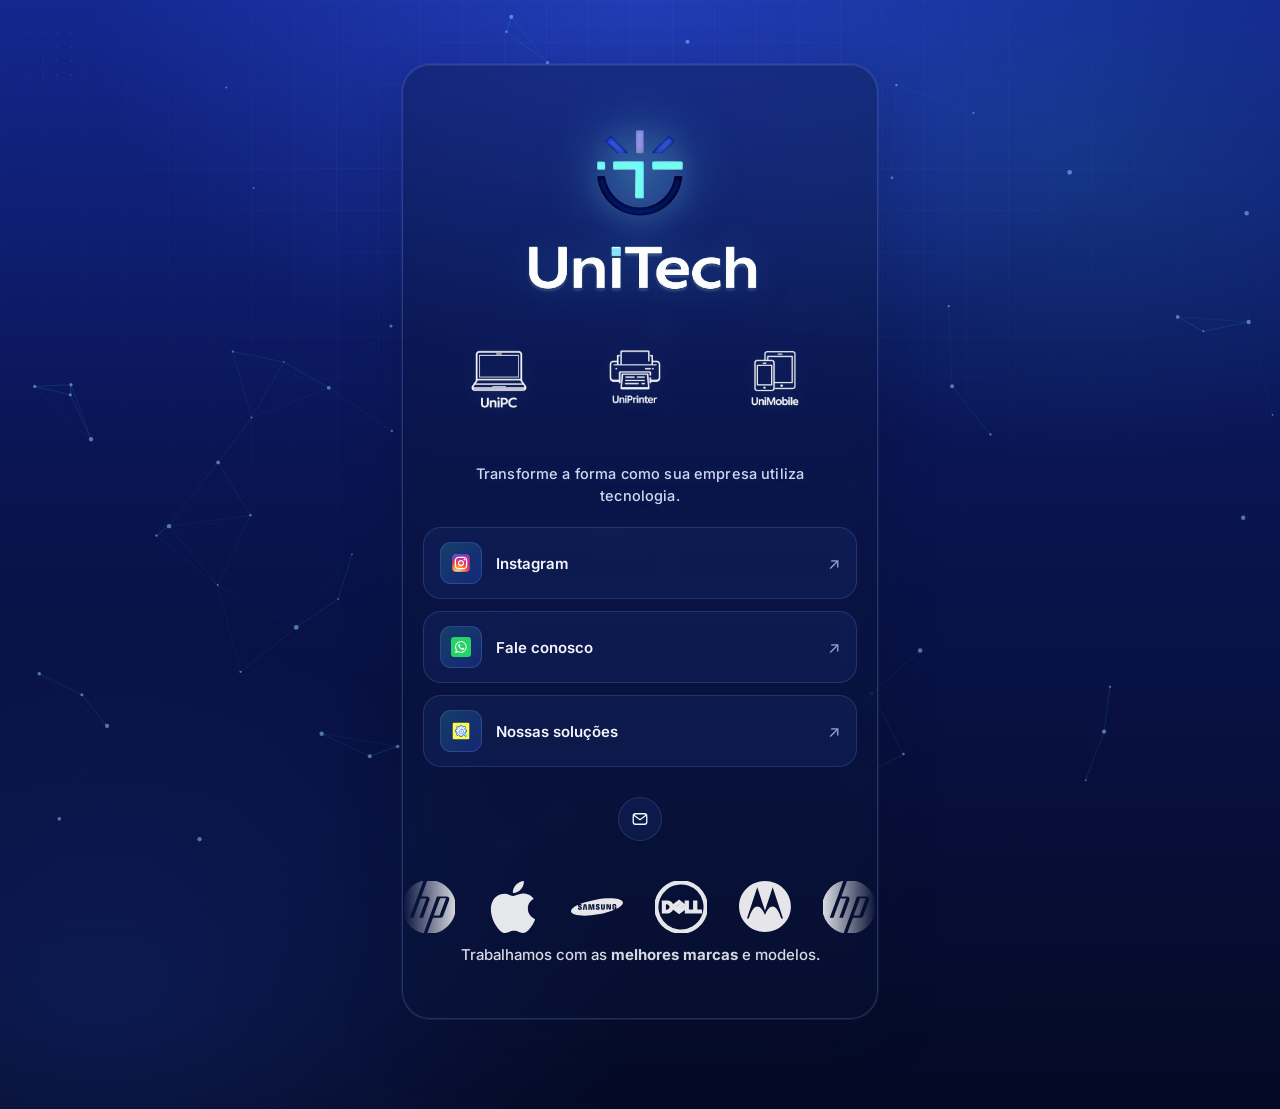
==== index.html @ 7447de65 "site na raiz" ====
<!DOCTYPE html>
<html lang="pt-BR">
<head>
<meta charset="UTF-8">
<meta name="viewport" content="width=device-width, initial-scale=1.0">
<title>UniTech — Links</title>
<meta name="description" content="Transforme a forma como sua empresa utiliza tecnologia.">

<link rel="preconnect" href="https://fonts.googleapis.com">
<link rel="preconnect" href="https://fonts.gstatic.com" crossorigin>
<link href="https://fonts.googleapis.com/css2?family=Space+Grotesk:wght@500;700&family=Inter:wght@400;500;600&display=swap" rel="stylesheet">

<link rel="stylesheet" href="css/style.css">
</head>
<body>

  <!-- Fundo interativo (canvas com partículas que reagem ao mouse) -->
  <canvas id="bg-canvas"></canvas>
  <div class="bg-grid"></div>

  <main class="page">
    <div class="content-panel">

      <!-- ===== Avatar / Logo ===== -->
      <div class="avatar-wrap">
        <div class="avatar-inner">
          <img src="assets/baf69f_a08fcceb01bc43a482bfa691943361fe_mv2-removebg-preview.png" alt="Logo UniTech">
        </div>
      </div>
      

      <!-- ===== Nome com imagem ===== -->
      <img class="brand-wordmark" src="assets/ChatGPT Image Sep 21, 2026, 09_52_14 AM.png" alt="UniTech">
            <div class="mini-icons" aria-label="Ícones de destaque">
        <div class="mini-icon">
          <img src="assets/uniPC.png" alt="Ícone 1">
        </div>
        <div class="mini-icon">
          <img src="assets/uniPrinter.png" alt="Ícone 2">
        </div>
        <div class="mini-icon">
          <img src="assets/uniCell.png" alt="Ícone 3">
        </div>
      </div>
      <p class="tagline">Transforme a forma como sua empresa utiliza tecnologia.</p>

      <!-- ===== 3 mini ícones editáveis ===== -->


      <!-- =====================================================
           LINKS
           Para mudar o destino de cada botão, edite o "href".
           Para mudar o texto, edite o conteúdo dentro de <span class="link-label">.
           Para trocar o ícone, troque o bloco <svg>...</svg> por outro.
           Para adicionar um novo botão, copie um bloco <a class="link-card">...</a>
           inteiro e cole abaixo do último.
      ====================================================== -->
      <nav class="links">

        <a class="link-card" href="https://www.instagram.com/unitech.pa?stkn=NHZud3NzMDk0dTF4" target="_blank" rel="noopener noreferrer">
          <span class="link-icon">
            <svg width="800px" height="800px" viewBox="0 0 32 32" fill="none" xmlns="http://www.w3.org/2000/svg">
  <rect x="2" y="2" width="28" height="28" rx="6" fill="url(#paint0_radial_87_7153)"/>
  <rect x="2" y="2" width="28" height="28" rx="6" fill="url(#paint1_radial_87_7153)"/>
  <rect x="2" y="2" width="28" height="28" rx="6" fill="url(#paint2_radial_87_7153)"/>
  <path d="M23 10.5C23 11.3284 22.3284 12 21.5 12C20.6716 12 20 11.3284 20 10.5C20 9.67157 20.6716 9 21.5 9C22.3284 9 23 9.67157 23 10.5Z" fill="white"/>
  <path fill-rule="evenodd" clip-rule="evenodd" d="M16 21C18.7614 21 21 18.7614 21 16C21 13.2386 18.7614 11 16 11C13.2386 11 11 13.2386 11 16C11 18.7614 13.2386 21 16 21ZM16 19C17.6569 19 19 17.6569 19 16C19 14.3431 17.6569 13 16 13C14.3431 13 13 14.3431 13 16C13 17.6569 14.3431 19 16 19Z" fill="white"/>
  <path fill-rule="evenodd" clip-rule="evenodd" d="M6 15.6C6 12.2397 6 10.5595 6.65396 9.27606C7.2292 8.14708 8.14708 7.2292 9.27606 6.65396C10.5595 6 12.2397 6 15.6 6H16.4C19.7603 6 21.4405 6 22.7239 6.65396C23.8529 7.2292 24.7708 8.14708 25.346 9.27606C26 10.5595 26 12.2397 26 15.6V16.4C26 19.7603 26 21.4405 25.346 22.7239C24.7708 23.8529 23.8529 24.7708 22.7239 25.346C21.4405 26 19.7603 26 16.4 26H15.6C12.2397 26 10.5595 26 9.27606 25.346C8.14708 24.7708 7.2292 23.8529 6.65396 22.7239C6 21.4405 6 19.7603 6 16.4V15.6ZM15.6 8H16.4C18.1132 8 19.2777 8.00156 20.1779 8.0751C21.0548 8.14674 21.5032 8.27659 21.816 8.43597C22.5686 8.81947 23.1805 9.43139 23.564 10.184C23.7234 10.4968 23.8533 10.9452 23.9249 11.8221C23.9984 12.7223 24 13.8868 24 15.6V16.4C24 18.1132 23.9984 19.2777 23.9249 20.1779C23.8533 21.0548 23.7234 21.5032 23.564 21.816C23.1805 22.5686 22.5686 23.1805 21.816 23.564C21.5032 23.7234 21.0548 23.8533 20.1779 23.9249C19.2777 23.9984 18.1132 24 16.4 24H15.6C13.8868 24 12.7223 23.9984 11.8221 23.9249C10.9452 23.8533 10.4968 23.7234 10.184 23.564C9.43139 23.1805 8.81947 22.5686 8.43597 21.816C8.27659 21.5032 8.14674 21.0548 8.0751 20.1779C8.00156 19.2777 8 18.1132 8 16.4V15.6C8 13.8868 8.00156 12.7223 8.0751 11.8221C8.14674 10.9452 8.27659 10.4968 8.43597 10.184C8.81947 9.43139 9.43139 8.81947 10.184 8.43597C10.4968 8.27659 10.9452 8.14674 11.8221 8.0751C12.7223 8.00156 13.8868 8 15.6 8Z" fill="white"/>
  <defs>
  <radialGradient id="paint0_radial_87_7153" cx="0" cy="0" r="1" gradientUnits="userSpaceOnUse" gradientTransform="translate(12 23) rotate(-55.3758) scale(25.5196)">
  <stop stop-color="#B13589"/>
  <stop offset="0.79309" stop-color="#C62F94"/>
  <stop offset="1" stop-color="#8A3AC8"/>
  </radialGradient>
  <radialGradient id="paint1_radial_87_7153" cx="0" cy="0" r="1" gradientUnits="userSpaceOnUse" gradientTransform="translate(11 31) rotate(-65.1363) scale(22.5942)">
  <stop stop-color="#E0E8B7"/>
  <stop offset="0.444662" stop-color="#FB8A2E"/>
  <stop offset="0.71474" stop-color="#E2425C"/>
  <stop offset="1" stop-color="#E2425C" stop-opacity="0"/>
  </radialGradient>
  <radialGradient id="paint2_radial_87_7153" cx="0" cy="0" r="1" gradientUnits="userSpaceOnUse" gradientTransform="translate(0.500002 3) rotate(-8.1301) scale(38.8909 8.31836)">
  <stop offset="0.156701" stop-color="#406ADC"/>
  <stop offset="0.467799" stop-color="#6A45BE"/>
  <stop offset="1" stop-color="#6A45BE" stop-opacity="0"/>
  </radialGradient>
  </defs>
  </svg>
          </span>
          <span class="link-label">Instagram</span>
          <span class="link-arrow">↗</span>
        </a>

        <a class="link-card" href="https://api.whatsapp.com/send/?phone=553534253274&text&type=phone_number&app_absent=0" target="_blank" rel="noopener noreferrer">
          <span class="link-icon">
            <svg xmlns="http://www.w3.org/2000/svg" aria-label="WhatsApp" role="img" viewBox="0 0 512 512"><rect width="512" height="512" rx="15%" fill="#25d366"/><path fill="#25d366" stroke="#ffffff" stroke-width="26" d="M123 393l14-65a138 138 0 1150 47z"/><path fill="#ffffff" d="M308 273c-3-2-6-3-9 1l-12 16c-3 2-5 3-9 1-15-8-36-17-54-47-1-4 1-6 3-8l9-14c2-2 1-4 0-6l-12-29c-3-8-6-7-9-7h-8c-2 0-6 1-10 5-22 22-13 53 3 73 3 4 23 40 66 59 32 14 39 12 48 10 11-1 22-10 27-19 1-3 6-16 2-18"/></svg>
          </span>
          <span class="link-label">Fale conosco</span>
          <span class="link-arrow">↗</span>
        </a>

        <a class="link-card" href="https://www.unitechbr.com.br/" target="_blank" rel="noopener noreferrer">
          <span class="link-icon">
            <svg viewBox="-102.4 -102.4 1228.80 1228.80" class="icon" version="1.1" xmlns="http://www.w3.org/2000/svg" fill="#000000"><g id="SVGRepo_bgCarrier" stroke-width="0" transform="translate(87.04000000000002,87.04000000000002), scale(0.83)"><rect x="-102.4" y="-102.4" width="1228.80" height="1228.80" rx="86.016" fill="#fff947" strokewidth="0"></rect></g><g id="SVGRepo_tracerCarrier" stroke-linecap="round" stroke-linejoin="round" stroke="#CCCCCC" stroke-width="12.288"></g><g id="SVGRepo_iconCarrier"><path d="M370.1 737.5l13.7 7.3c15.6 8.2 33 15.6 51.3 21.1l14.7 4.6v68.7c0 16.5 11 20.2 20.2 20.2h82.4c9.2 0 20.2-3.7 20.2-20.2v-68.7l14.7-4.6c18.3-5.5 35.7-12.8 51.3-21.1l13.7-7.3 11 11c19.2 19.2 32.1 33 37.6 36.6 4.6 4.6 9.2 7.3 13.7 7.3 8.2 0 15.6-6.4 15.6-7.3l58.6-58.6c6.4-6.4 11.9-17.4 0-29.3l-48.5-48.5 7.3-13.7c8.2-15.6 15.6-33 21.1-51.3l4.6-14.7H842c16.5 0 20.2-11 20.2-20.2v-82.4c0-9.2-3.7-20.2-20.2-20.2h-68.7l-4.6-14.7c-6.4-17.4-12.8-34.8-22-50.4l-7.3-13.7 11-11 37.6-37.6c4.6-4.6 7.3-9.2 7.3-13.7 0-6.4-4.6-12.8-7.3-15.6L729.2 231c-1.8-1.8-8.2-7.3-15.6-7.3-4.6 0-9.2 1.8-13.7 7.3l-48.5 48.5-13.7-7.3c-15.6-8.2-33-15.6-50.4-21.1l-14.7-3.7v-69.6c0-17.4-14.7-20.2-21.1-20.2H470c-6.4 0-20.2 2.7-20.2 20.2v69.6l-14.7 4.6c-17.4 5.5-34.8 11.9-50.4 21.1l-13.7 7.3-49.4-49.4c-4.6-4.6-9.2-6.4-12.8-6.4-7.3 0-14.7 5.5-16.5 7.3l-58.6 57.7c-3.7 4.6-12.8 16.5 0 29.3l48.5 48.6-7.3 13.7c-8.2 15.6-15.6 33-21.1 50.4l-4.6 14.7h-68.7c-16.5 0.9-20.2 13.7-20.2 22v81.5c0 6.4 2.7 20.2 20.2 20.2h68.7l4.6 14.7c5.5 18.3 12.8 34.8 21.1 51.3l7.3 13.7-48.5 48.5c-11.9 11.9-4.6 23.8 0 29.3l57.7 57.7c1.8 0.9 9.2 6.4 15.6 6.4 4.6 0 8.2-1.8 12.8-6.4l50.3-47.7z" fill="#FFFFFF"></path><path d="M496.4 699.1h-0.8c-3.5-0.3-7-0.7-10.5-1.1-5.5-0.7-9.3-5.8-8.6-11.3s5.8-9.3 11.3-8.6c3.1 0.4 6.3 0.8 9.4 1 5.5 0.4 9.6 5.3 9.2 10.8-0.5 5.3-4.9 9.2-10 9.2z m39.8-1.1c-4.9 0-9.2-3.6-9.9-8.6-0.8-5.5 3.1-10.5 8.5-11.3 3.1-0.4 6.2-0.9 9.3-1.5 5.4-1.1 10.7 2.5 11.7 7.9s-2.5 10.7-7.9 11.7c-3.4 0.7-6.9 1.3-10.4 1.7-0.3 0.1-0.8 0.1-1.3 0.1z m-88.5-9.7c-1.2 0-2.3-0.2-3.5-0.6-3.3-1.2-6.6-2.6-9.8-4-5.1-2.2-7.4-8.1-5.1-13.2 2.2-5.1 8.1-7.4 13.2-5.1 2.9 1.3 5.8 2.5 8.8 3.6 5.2 1.9 7.8 7.7 5.9 12.9-1.6 3.9-5.4 6.4-9.5 6.4z m136.5-3.8c-3.8 0-7.5-2.2-9.2-6-2.2-5.1 0.1-11 5.1-13.2 2.9-1.3 5.7-2.6 8.5-4 4.9-2.5 10.9-0.5 13.4 4.4s0.5 10.9-4.4 13.4c-3.1 1.6-6.3 3.1-9.5 4.5-1.2 0.6-2.5 0.9-3.9 0.9z m-180.3-19.9c-2.1 0-4.1-0.6-5.9-1.9-2.8-2.1-5.6-4.3-8.3-6.5-4.3-3.5-4.9-9.8-1.4-14.1 3.5-4.3 9.8-4.9 14.1-1.4 2.4 2 4.9 4 7.5 5.8 4.5 3.3 5.4 9.5 2.1 14-2 2.7-5.1 4.1-8.1 4.1z m222.7-6.3c-2.9 0-5.7-1.2-7.7-3.6-3.5-4.3-2.9-10.6 1.3-14.1 2.4-2 4.8-4.1 7.1-6.2 4.1-3.7 10.4-3.5 14.1 0.6 3.7 4.1 3.5 10.4-0.6 14.1-2.6 2.4-5.2 4.7-7.9 6.9-1.8 1.6-4.1 2.3-6.3 2.3z m-258.5-28.4c-3 0-5.9-1.3-7.9-3.8-2.2-2.8-4.3-5.6-6.3-8.5-3.2-4.5-2-10.8 2.5-13.9 4.5-3.2 10.8-2 13.9 2.5 1.8 2.6 3.7 5.1 5.6 7.6 3.4 4.4 2.6 10.6-1.7 14-1.8 1.4-3.9 2.1-6.1 2.1z m292.2-8.2c-2 0-4-0.6-5.7-1.8-4.5-3.1-5.7-9.4-2.5-13.9 1.8-2.6 3.5-5.2 5.2-7.9 2.9-4.7 9.1-6.2 13.8-3.3 4.7 2.9 6.2 9.1 3.3 13.8-1.8 3-3.8 5.9-5.8 8.8-2 2.8-5.1 4.3-8.3 4.3z m-317.2-34.9c-3.9 0-7.7-2.3-9.3-6.2-1.3-3.2-2.6-6.6-3.7-9.9-1.8-5.2 1-10.9 6.2-12.7 5.2-1.8 10.9 1 12.7 6.2 1 3 2.1 5.9 3.3 8.8 2.1 5.1-0.4 11-5.5 13-1.1 0.5-2.4 0.8-3.7 0.8z m339.8-9.6c-1.1 0-2.2-0.2-3.2-0.5-5.2-1.8-8-7.5-6.2-12.7 1-3 2-6 2.8-9 1.5-5.3 7-8.4 12.3-6.9 5.3 1.5 8.4 7 6.9 12.3-1 3.4-2 6.8-3.1 10.1-1.5 4.1-5.4 6.7-9.5 6.7z m-352-38.7c-5 0-9.4-3.8-9.9-8.9-0.4-3.5-0.7-7-0.9-10.5-0.3-5.5 3.9-10.2 9.4-10.5 5.5-0.3 10.2 3.9 10.5 9.4 0.2 3.1 0.4 6.3 0.8 9.4 0.6 5.5-3.3 10.4-8.8 11-0.4 0.1-0.8 0.1-1.1 0.1z m361.5-10.2h-0.6c-5.5-0.3-9.7-5-9.4-10.5 0.2-3.1 0.3-6.3 0.3-9.4 0-5.5 4.5-10 10-10s10 4.5 10 10c0 3.5-0.1 7-0.3 10.5-0.3 5.3-4.7 9.4-10 9.4z m-360.2-39.6c-0.5 0-1.1 0-1.6-0.1-5.5-0.9-9.1-6-8.2-11.5 0.6-3.5 1.2-6.9 2-10.4 1.2-5.4 6.5-8.8 11.9-7.6 5.4 1.2 8.8 6.5 7.6 11.9-0.7 3.1-1.3 6.2-1.8 9.3-0.9 4.9-5.1 8.4-9.9 8.4z m357.9-0.8c-4.8 0-9-3.5-9.8-8.3-0.5-3.1-1.1-6.2-1.8-9.3-1.2-5.4 2.2-10.7 7.5-12 5.4-1.2 10.7 2.2 12 7.5 0.8 3.4 1.5 6.9 2 10.4 0.9 5.4-2.8 10.6-8.2 11.5-0.6 0.2-1.1 0.2-1.7 0.2z m-343.2-46.8c-1.4 0-2.9-0.3-4.3-1-5-2.4-7.1-8.3-4.8-13.3 1.5-3.2 3.1-6.3 4.8-9.4 2.6-4.9 8.7-6.7 13.6-4 4.9 2.6 6.7 8.7 4 13.6-1.5 2.8-2.9 5.6-4.3 8.4-1.6 3.6-5.2 5.7-9 5.7z m328.2-0.7c-3.7 0-7.3-2.1-9-5.7-1.3-2.8-2.8-5.7-4.3-8.4-2.6-4.8-0.9-10.9 4-13.6 4.8-2.6 10.9-0.9 13.6 4 1.7 3.1 3.3 6.2 4.8 9.4 2.4 5 0.3 11-4.7 13.3-1.5 0.7-2.9 1-4.4 1z m-300.9-41.1c-2.3 0-4.7-0.8-6.6-2.5-4.2-3.6-4.6-9.9-1-14.1 2.3-2.6 4.7-5.3 7.1-7.8 3.8-4 10.2-4.1 14.1-0.2 4 3.8 4.1 10.2 0.2 14.1-2.2 2.2-4.3 4.6-6.4 7-1.8 2.4-4.6 3.5-7.4 3.5z m273.6-0.5c-2.8 0-5.5-1.2-7.5-3.4-2.1-2.4-4.2-4.7-6.4-6.9-3.9-4-3.8-10.3 0.2-14.1 3.9-3.9 10.3-3.8 14.1 0.2 2.4 2.5 4.9 5.1 7.2 7.7 3.6 4.2 3.2 10.5-0.9 14.1-2.1 1.6-4.4 2.4-6.7 2.4z m-236.1-32.3c-3.3 0-6.4-1.6-8.4-4.5-3-4.6-1.7-10.8 2.9-13.8 2.9-1.9 5.9-3.8 9-5.5 4.8-2.8 10.9-1.1 13.7 3.6 2.8 4.8 1.2 10.9-3.6 13.7-2.7 1.6-5.4 3.2-8 5-1.8 1-3.7 1.5-5.6 1.5z m198.4-0.3c-1.9 0-3.8-0.5-5.4-1.6-2.6-1.7-5.3-3.4-8.1-4.9-4.8-2.8-6.4-8.9-3.7-13.7s8.9-6.4 13.7-3.7c3 1.7 6.1 3.6 9 5.5 4.6 3 5.9 9.2 2.9 13.8-1.9 3-5.1 4.6-8.4 4.6z m-153.4-21c-4.3 0-8.2-2.7-9.5-7-1.7-5.3 1.3-10.9 6.5-12.5 3.3-1.1 6.8-2 10.1-2.9 5.4-1.4 10.8 1.9 12.2 7.2 1.4 5.4-1.9 10.8-7.2 12.2-3 0.8-6.1 1.6-9.1 2.6-1 0.2-2 0.4-3 0.4zM565 345c-1 0-2-0.1-3-0.5-3-0.9-6-1.8-9.1-2.5-5.4-1.3-8.6-6.8-7.3-12.1 1.3-5.4 6.8-8.6 12.1-7.3 3.4 0.9 6.8 1.8 10.2 2.8 5.3 1.6 8.2 7.2 6.6 12.5-1.3 4.3-5.2 7.1-9.5 7.1z m-59.2-8.1c-5.4 0-9.8-4.3-10-9.7-0.2-5.5 4.2-10.1 9.7-10.3 3.5-0.1 7.1-0.1 10.5 0 5.5 0.1 9.9 4.7 9.7 10.3-0.1 5.4-4.6 9.7-10 9.7h-0.3c-3.1-0.1-6.3-0.1-9.5 0h-0.1z" fill="#005BFF"></path><path d="M552.4 879.1H470c-24 0-40.2-16.1-40.2-40.2v-54l-0.5-0.2c-18.8-5.7-37.2-13.2-54.8-22.5l-1.1-0.6-39.7 37.6c-5.3 5.2-13.8 12.1-26.8 12.1-10.9 0-20.1-5.7-24.5-8.5-0.2-0.1-0.3-0.2-0.5-0.3l-2.4-1.2-60.6-60.6-0.6-0.7c-15.2-18.2-14.7-40.3 1.2-56.3l38.1-38.1-0.6-1.1c-7-13.9-15.8-32.6-22.3-54.4l-0.2-0.5h-54c-27.6 0-40.2-20.8-40.2-40.2V468c0-19.8 12.1-40.5 39-42h55.1l0.2-0.6c5.8-18.4 13.6-36.9 22.5-53.8l0.4-0.7-38.1-38.1c-6-6-23.9-27.9-1.5-56l0.7-0.9 59.5-58.5c1.4-1.4 13.9-13.1 30.5-13.1 9.5 0 19.1 4.4 27 12.3l39 39 0.3-0.2c18.4-10.8 38.6-17.8 54.1-22.7l0.7-0.2v-54.9c0-27.6 20.8-40.2 40.2-40.2h81.5c5 0 14.6 0.9 23.7 6.7 11.2 7.2 17.3 19 17.3 33.4v54l0.7 0.2c18.3 5.8 36.9 13.5 53.7 22.5l0.7 0.4 37.5-37.5c9.8-11.3 20.9-13.8 28.4-13.8 15.3 0 26.6 10.1 29.7 13.2l58.6 58.6c6.4 6.4 13.2 17.5 13.2 29.7 0 9.8-4.4 19.1-13.2 27.9l-38.1 38.1 0.2 0.3c10 17 16.7 35.4 23.3 53.2l0.5 1.6h54c24 0 40.2 16.1 40.2 40.2v82.4c0 24-16.1 40.2-40.2 40.2h-54l-0.2 0.5c-5.7 18.8-13.2 37.3-22.5 54.8l-0.4 0.7 38.1 38.1c9.7 9.7 14.2 21.6 12.5 33.6-1.2 8.7-5.5 17-12.5 24L745.3 798c-7.1 9-20.5 14.2-30.8 14.2-9.3 0-18.2-4-26.6-11.9-5.2-3.9-11.7-10.5-24.5-23.4-4.3-4.3-9.1-9.2-14.3-14.5l-0.5-0.5-0.7 0.4c-17.6 9.3-36 16.9-54.8 22.5l-0.5 0.2v54c0 24-16.2 40.1-40.2 40.1z m-82.4-38z m-0.2-2h82.6V755.5l28.9-9c16.4-4.9 32.4-11.5 47.7-19.6l26.8-14.3 21.5 21.5c5.4 5.4 10.2 10.3 14.5 14.7 8.5 8.7 17.4 17.6 20 19.5l1.7 1.1 1.3 1.4 0.5 0.5 59.1-59.1c0.2-0.2 0.3-0.4 0.5-0.5-0.1-0.2-0.3-0.3-0.5-0.5l-59-59 14.3-26.8c8.1-15.2 14.6-31.3 19.6-47.6l0.1-0.2 9-28.7H842v-82.5-0.1H758.4l-8.8-28.2c-6.2-16.9-12.1-32.8-20.3-46.7l-0.4-0.7-14.3-26.8 59-59 0.5-0.5c-0.2-0.2-0.3-0.4-0.5-0.6L715 245.2c-0.2-0.1-0.3-0.3-0.6-0.5L655 303.9l-26.8-14.3c-14.5-7.7-30.6-14.4-46.4-19.5l-29.2-7.3v-85.2-0.1c-0.4-0.1-0.7-0.1-1.1-0.1H470h-0.1V261.8l-28.7 9c-13.6 4.3-31.2 10.4-46.2 19.2l-0.7 0.4-26.8 14.3-59.7-59.7c-0.6 0.3-1.1 0.7-1.5 1l-57.5 56.6c-0.5 0.6-0.8 1.1-1.1 1.5l0.3 0.3 59 59-14.3 26.8c-7.8 14.7-14.6 30.9-19.6 47l-8.9 28.6h-82.7c-0.2 0-0.4 0.1-0.6 0.1-0.1 0.5-0.2 1.1-0.2 1.9v81.6h83.5l9 28.9c4.4 14.6 10.5 29.4 19.7 47.9l14.2 26.6-59 59-0.3 0.3c0.2 0.4 0.5 0.9 1 1.5l55.2 55.2c0.6 0.3 1.4 0.9 2.3 1.3l60.8-57.5 26.4 14.1c15.2 8.1 31.3 14.6 47.6 19.6l0.2 0.1 28.7 9V839c-0.2 0-0.2 0.1-0.2 0.1z m-187.4-36.3z m-35.5-89.7z m529.1-0.3zM246.8 303.3z m59.6-57.5l-0.2 0.2c0.1-0.1 0.2-0.1 0.2-0.2z m3-1.5z m-3.2-0.4z m406.5-0.6z m3.4-0.6z" fill="#005BFF"></path><path d="M655.5 607.1l-11-10.2 3.6-6.8c26.9-50.8 17.1-114.6-23.8-155.1-33.6-33.3-82.1-45.7-127-33.5l78.8 78c18.1 17.9 18.2 47.2 0.3 65.3l-28 28.3c-8.7 8.8-20.2 13.6-32.6 13.7h-0.2c-12.2 0-23.8-4.7-32.5-13.4l-78.8-78c-11.7 45 1.2 93.4 34.8 126.7 40.9 40.5 104.8 49.6 155.3 22.2l6.8-3.7 182.1 192.8c5.6 6 13.2 9.3 21.4 9.4 8.2 0.1 15.9-3.1 21.6-8.9l13.8-13.9c5.8-5.8 8.8-13.5 8.7-21.7-0.2-8.2-3.6-15.8-9.6-21.3l-180-166.6-3.7-3.3z" fill="#E6E6E6"></path><path d="M669.2 592.5c12.3-26.6 16.8-56.8 12.5-85.9 4.3 29.2-0.2 59.4-12.5 85.9zM866.9 785.5c0.4 1.6 0.8 3.2 1.1 4.9-0.3-1.7-0.6-3.3-1.1-4.9zM672.7 595.8l-3.5-3.3zM655.5 607.1l3.6 3.4-3.6-3.4zM655.5 607.1l-11-10.2 11 10.2z" fill="#005BFF"></path><path d="M868 790.4c-0.3-1.6-0.7-3.3-1.1-4.9-0.3-1.1-0.6-2.2-1-3.3-2.7-7.5-7.1-14.3-13.1-19.9l-180-166.6-3.5-3.2c12.3-26.6 16.8-56.8 12.5-85.9-4.8-32.8-19.8-62.4-43.4-85.8-43.1-42.6-107.2-55.5-163.4-32.8l-14.1 5.7 101.1 100c5 4.9 7.7 11.5 7.8 18.5 0 7-2.7 13.6-7.6 18.5l-28 28.3c-4.9 5-11.5 7.7-18.5 7.8h-0.1c-6.9 0-13.5-2.7-18.4-7.6L396 459.2l-5.5 14.2c-22.1 56.4-8.5 120.4 34.6 163 23.6 23.4 53.4 38 86.2 42.5 29.2 3.9 59.3-0.8 85.8-13.4l171.7 181.8c9.4 9.9 22.1 15.5 35.7 15.6h0.6c13.4 0 26-5.2 35.5-14.8l13.8-13.9c9.6-9.7 14.7-22.6 14.4-36.2-0.1-2.6-0.3-5.2-0.8-7.6z m-63.3 52.5c-8.2-0.1-15.8-3.4-21.4-9.4L601.2 640.7l-6.8 3.7c-50.5 27.4-114.4 18.3-155.3-22.2-33.6-33.3-46.5-81.6-34.8-126.7l78.8 78c8.7 8.6 20.2 13.4 32.5 13.4h0.2c12.3-0.1 23.9-4.9 32.6-13.7l28-28.3c17.9-18.1 17.8-47.4-0.3-65.3l-78.8-78c44.9-12.2 93.4 0.2 127 33.5 40.9 40.5 50.7 104.2 23.8 155.1l-3.6 6.8 11 10.2 3.6 3.4 180 166.6c6 5.6 9.4 13.1 9.6 21.3 0.2 8.2-2.9 15.9-8.7 21.7L826.3 834c-5.7 5.8-13.4 8.9-21.6 8.9z" fill="#005BFF"></path><path d="M838.5 772.8c-2.4 0-4.9-0.9-6.8-2.7L668.1 618.7c-4.1-3.8-4.3-10.1-0.5-14.1 3.8-4.1 10.1-4.3 14.1-0.5l163.6 151.4c4.1 3.8 4.3 10.1 0.5 14.1-2 2.1-4.7 3.2-7.3 3.2z" fill="#06F3FF"></path></g></svg>
          </span>
          <span class="link-label">Nossas soluções</span>
          <span class="link-arrow">↗</span>
        </a>

      </nav>

      <!-- ===== Redes sociais (ícones redondos) ===== -->
      <div class="socials">
        <a class="social-btn" href="mailto:contato@unitech.com" aria-label="E-mail">
          <svg viewBox="0 0 24 24" fill="none" stroke="currentColor" stroke-width="1.8"><rect x="3" y="5" width="18" height="14" rx="3"/><path d="M4 7l8 6 8-6"/></svg>
        </a>
      </div>

      <section class="brand-carousel" aria-label="Marcas parceiras">
        <div class="brand-carousel-track">
          <img src="assets/hp-svgrepo-com.svg" alt="Marca 1">
          <img src="assets/apple-173-svgrepo-com.svg"alt="Marca 2">
          <img src="assets/samsung-logo-svgrepo-com.svg" alt="Marca 3">
          <img src="assets/dell-svgrepo-com.svg" alt="Marca 4">
          <img src="assets/Motorola Icon - White - zonalogo.com.svg" alt="Marca 5">
          <img src="assets/hp-svgrepo-com.svg" alt="Marca 1" aria-hidden="true">
          <img src="assets/apple-173-svgrepo-com.svg" alt="Marca 2" aria-hidden="true">
          <img src="assets/samsung-logo-svgrepo-com.svg" alt="Marca 3" aria-hidden="true">
          <img src="assets/dell-svgrepo-com.svg" alt="Marca 4" aria-hidden="true">
          <img src="assets/Motorola Icon - White - zonalogo.com.svg" alt="Marca 5" aria-hidden="true">
        </div>
        <p class="brands-caption">Trabalhamos com as <strong>melhores marcas</strong> e modelos.</p>
      </section>

      <p class="footer-note"></p>

    </div>
  </main>

  <script src="js/script.js"></script>
</body>
</html>
---- css/style.css ----
/* =========================================================
   UniTech — Link in bio
   Paleta e variáveis: mude aqui pra ajustar as cores do site
========================================================= */
:root{
  --bg-0:#040A24;
  --bg-1:#0A1554;
  --bg-2:#13278F;
  --cyan:#3FE0E8;
  --blue:#2F5BFF;
  --glass:rgba(60,95,220,0.10);
  --glass-strong:rgba(70,110,240,0.20);
  --border:rgba(140,170,255,0.18);
  --border-strong:rgba(150,180,255,0.36);
  --text:#F3F6FC;
  --text-dim:#9AAAD6;
  --radius:18px;
  --font-display:'Space Grotesk', system-ui, sans-serif;
  --font-body:'Inter', system-ui, sans-serif;
}

*{ box-sizing:border-box; }
html,body{ margin:0; padding:0; }

body{
  min-height:100vh;
  background:
    radial-gradient(70% 55% at 50% 0%, rgba(60,100,255,0.35), transparent 62%),
    radial-gradient(55% 45% at 85% 15%, rgba(63,224,232,0.10), transparent 60%),
    radial-gradient(70% 55% at 8% 90%, rgba(47,91,255,0.18), transparent 60%),
    linear-gradient(180deg, var(--bg-2), var(--bg-1) 40%, var(--bg-0));
  color:var(--text);
  font-family:var(--font-body);
  overflow-x:hidden;
  position:relative;
}

/* ---------- Fundo interativo ---------- */
#bg-canvas{
  position:fixed; inset:0; z-index:0; width:100%; height:100%; display:block;
}
.bg-grid{
  position:fixed; inset:0; z-index:0; pointer-events:none;
  background-image:
    linear-gradient(rgba(255,255,255,0.035) 1px, transparent 1px),
    linear-gradient(90deg, rgba(255,255,255,0.035) 1px, transparent 1px);
  background-size:42px 42px;
  mask-image:radial-gradient(75% 60% at 50% 20%, black, transparent 85%);
}
.bg-grid::before, .bg-grid::after{
  content:""; position:fixed; width:60px; height:60px;
  background-image:radial-gradient(circle, rgba(150,190,255,0.45) 1.4px, transparent 1.6px);
  background-size:14px 14px; opacity:0.6;
}
.bg-grid::before{ top:26px; left:22px; }
.bg-grid::after{ bottom:34px; right:26px; }

/* ---------- Layout ---------- */
.page{
  position:relative; z-index:1;
  max-width:520px; margin:0 auto;
  padding:64px 22px 90px;
  display:flex; flex-direction:column; align-items:center;
}

.content-panel{
  --panel-width: 100%;
  --panel-padding: 18px 20px 16px;
  width:var(--panel-width);
  background:rgba(10, 22, 56, 0.32);
  border:1px solid rgba(169, 203, 255, 0.18);
  border-radius:28px;
  box-shadow:0 0 0 1px rgba(98, 148, 255, 0.12), inset 0 1px 0 rgba(255,255,255,0.06), 0 24px 60px rgba(8, 17, 37, 0.24);
  padding:var(--panel-padding);
  backdrop-filter:blur(10px);
  -webkit-backdrop-filter:blur(10px);
  display:flex; flex-direction:column; align-items:center;
}

/* ---------- Avatar ---------- */
.avatar-wrap{
  --avatar-size: 180px;
  --avatar-image-scale: 0.82;
  width:var(--avatar-size); height:var(--avatar-size); margin-bottom:10px;
  position:relative; display:grid; place-items:center;
}
.avatar-wrap::before{
  content:"";
  position:absolute;
  inset:8% 6% 8% 6%;
  border-radius:50%;
  background:radial-gradient(circle, rgba(117, 230, 255, 0.38) 0%, rgba(117, 230, 255, 0.14) 30%, rgba(117, 230, 255, 0.03) 60%, transparent 100%);
  filter:blur(20px);
  z-index:0;
}
.avatar-inner{
  position:relative; z-index:1;
  width:100%; height:100%; border-radius:50%; overflow:hidden;
  background:transparent; display:flex; align-items:center; justify-content:center;
}
.avatar-inner img{
  width:calc(var(--avatar-size) * var(--avatar-image-scale));
  height:calc(var(--avatar-size) * var(--avatar-image-scale));
  object-fit:contain; display:block; border-radius:50%;
  filter:drop-shadow(0 0 12px rgba(122, 220, 255, 0.25));
}

/* ---------- Marca com imagem ---------- */
.brand-wordmark{
  --wordmark-width: 300px;
  width:var(--wordmark-width); max-width:100%; height:auto;
  display:block; margin:-150px auto -108px;
  filter:drop-shadow(0 0 18px rgba(102, 216, 255, 0.15));
}

.tagline{
  font-size:14.5px; color:var(--text-dim); text-align:center; line-height:1.5;
  margin:10px 0 0; max-width:360px; font-weight:500;
  letter-spacing:0.01em;
  color:rgba(232, 237, 255, 0.9);
  text-shadow:0 0 12px rgba(110, 184, 255, 0.18);
}

/* ---------- Mini ícones ---------- */
.mini-icons{
  --mini-icon-1-size: 128px;
  --mini-icon-2-size: 138px;
  --mini-icon-3-size: 138px;
  --mini-icon-gap: 3px;
  display:flex; align-items:center; justify-content:center; gap:var(--mini-icon-gap);
  margin:0 auto; width:100%;
  padding:0 6px;
}
.mini-icon{
  width:var(--mini-icon-size); height:var(--mini-icon-size);
  border-radius:18px; border:none; background:transparent;
  display:flex; align-items:center; justify-content:center;
  overflow:hidden;
  flex:0 0 var(--mini-icon-size);
  opacity:0.96;
}
.mini-icon:nth-child(1){ --mini-icon-size:var(--mini-icon-1-size); }
.mini-icon:nth-child(2){ --mini-icon-size:var(--mini-icon-2-size); }
.mini-icon:nth-child(3){ --mini-icon-size:var(--mini-icon-3-size); }
.mini-icon:nth-child(4){ --mini-icon-size:var(--mini-icon-4-size); }
.mini-icon img{
  width:100%; height:100%; object-fit:contain; display:block;
  padding:0; filter:drop-shadow(0 0 10px rgba(110, 204, 255, 0.15));
}

/* ---------- Links ---------- */
.links{ width:100%; display:flex; flex-direction:column; gap:12px; margin-top:20px; }

.link-card{
  display:flex; align-items:center; gap:14px; text-decoration:none; color:var(--text);
  background:var(--glass); border:1px solid var(--border); border-radius:var(--radius);
  padding:14px 16px; backdrop-filter:blur(10px); -webkit-backdrop-filter:blur(10px);
  position:relative; overflow:hidden;
  transition:transform .2s ease, background .2s ease, border-color .2s ease, box-shadow .2s ease;
  will-change:transform;
}
.link-card:hover{
  background:var(--glass-strong);
  border-color:var(--border-strong);
  transform:translateY(-3px);
  box-shadow:0 14px 30px -12px rgba(47,91,255,0.45);
}
.link-card:active{ transform:translateY(-1px) scale(0.98); }

.link-icon{
  --icon-box-size: 42px;
  --icon-size: 20px;
  width:var(--icon-box-size); height:var(--icon-box-size); border-radius:11px; flex:none;
  background:linear-gradient(135deg, rgba(63,224,232,0.18), rgba(47,91,255,0.22));
  border:1px solid var(--border);
  display:flex; align-items:center; justify-content:center;
  transition:transform .25s ease;
}
.link-card:hover .link-icon{ transform:rotate(-8deg) scale(1.08); }
.link-icon svg{ width:var(--icon-size); height:var(--icon-size); color:var(--text); }

.link-label{
  font-weight:600; font-size:15px; flex:1;
  overflow:hidden; text-overflow:ellipsis; white-space:nowrap;
}

.link-arrow{
  color:var(--text-dim); font-size:16px; flex:none;
  transition:transform .25s ease, color .25s ease;
}
.link-card:hover .link-arrow{ transform:translate(2px,-2px); color:var(--cyan); }

/* efeito "ripple" ao clicar (o círculo é criado via JS) */
.ripple{
  position:absolute; border-radius:50%; pointer-events:none;
  background:rgba(255,255,255,0.35);
  transform:scale(0); opacity:0.6;
  animation:ripple-anim .55s ease-out forwards;
}
@keyframes ripple-anim{
  to{ transform:scale(2.6); opacity:0; }
}

/* ---------- Redes sociais ---------- */
.socials{ display:flex; gap:10px; margin-top:30px; align-items:center; flex-wrap:wrap; justify-content:center; }
.social-btn{
  width:44px; height:44px; border-radius:50%; position:relative;
  background:var(--glass); border:1px solid var(--border);
  display:flex; align-items:center; justify-content:center; overflow:hidden;
  color:var(--text); text-decoration:none;
  transition:transform .2s ease, background .2s ease, border-color .2s ease;
}
.social-btn:hover{
  background:var(--glass-strong); border-color:var(--border-strong);
  transform:translateY(-3px) rotate(-6deg);
}
.social-btn:active{ transform:scale(0.94); }
.social-btn svg{ width:18px; height:18px; }

/* ---------- Carrossel de marcas ---------- */
.brand-carousel{
  --brand-size: 52px;
  width:calc(100% + 40px); margin:26px -20px 0; overflow:hidden;
  padding:14px 0 8px;
  mask-image:linear-gradient(90deg, transparent, #000 12%, #000 88%, transparent);
  -webkit-mask-image:linear-gradient(90deg, transparent, #000 12%, #000 88%, transparent);
}
.brand-carousel-track{
  display:flex; width:max-content; align-items:center; gap:32px;
  animation:brand-scroll 20s linear infinite;
}
.brand-carousel-track img{
  width:var(--brand-size); height:var(--brand-size); object-fit:contain;
  flex:none; filter:brightness(0) invert(1); opacity:.9;
}
.brands-caption{
  margin:12px 20px 0; text-align:center; color:rgba(243,246,252,.88);
  font-size:15px; line-height:1.35; font-weight:500;
}
.brands-caption strong{ font-weight:700; }
@keyframes brand-scroll{
  from{ transform:translateX(0); }
  to{ transform:translateX(-50%); }
}

/* ---------- Rodapé ---------- */
.footer-note{
  margin-top:18px; font-size:11.5px; color:var(--text-dim);
  text-align:center; letter-spacing:.02em;
}

/* ---------- Responsivo ---------- */
@media (max-width:380px){
  .page{ padding:56px 16px 80px; }
}

/* ---------- Acessibilidade: reduz movimento ---------- */
@media (prefers-reduced-motion: reduce){
  .link-card, .social-btn, .link-icon, .link-arrow{ transition:none; }
  .brand-carousel-track{ animation:none; }
  .ripple{ display:none; }
}
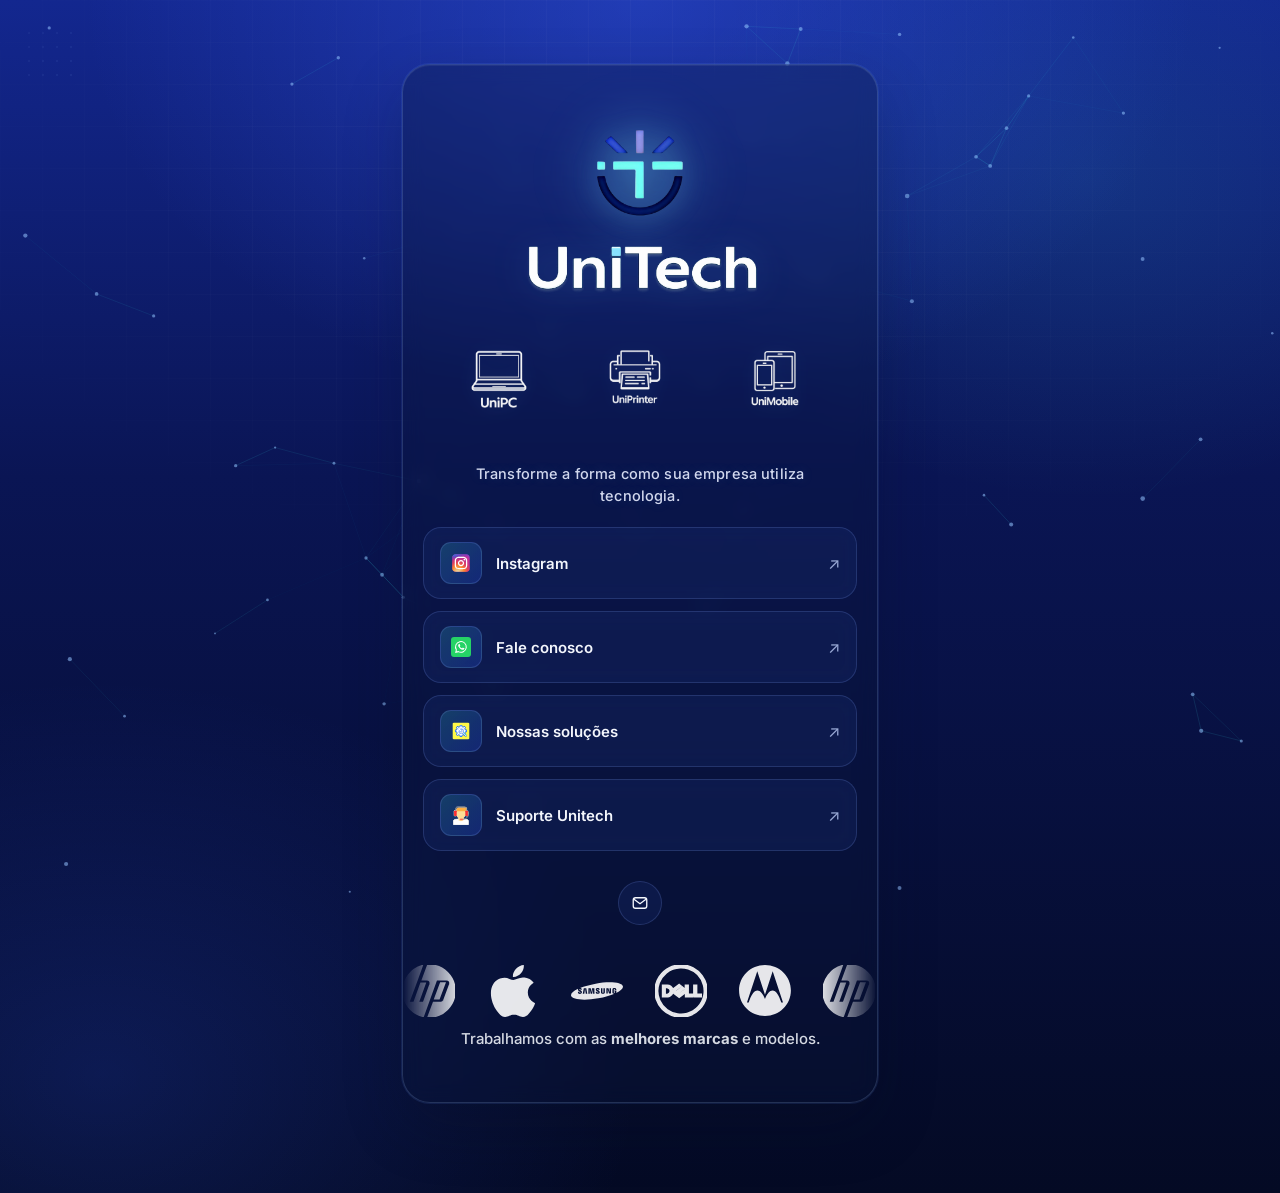
==== commit 9ff0c258: "versao2-Supportunitech" ====
--- a/index.html
+++ b/index.html
@@ -3,7 +3,7 @@
 <head>
 <meta charset="UTF-8">
 <meta name="viewport" content="width=device-width, initial-scale=1.0">
-<title>UniTech — Links</title>
+<title>UniTech</title>
 <meta name="description" content="Transforme a forma como sua empresa utiliza tecnologia.">
 
 <link rel="preconnect" href="https://fonts.googleapis.com">
@@ -106,6 +106,14 @@
           <span class="link-arrow">↗</span>
         </a>
 
+        <a class="link-card" href="https://api.whatsapp.com/send/?phone=553599390890&text&type=phone_number&app_absent=0" target="_blank" rel="noopener noreferrer">
+          <span class="link-icon">
+            <svg viewBox="0 0 64 64" xmlns="http://www.w3.org/2000/svg" fill="#000000"><g id="SVGRepo_bgCarrier" stroke-width="0"></g><g id="SVGRepo_tracerCarrier" stroke-linecap="round" stroke-linejoin="round" stroke="#CCCCCC" stroke-width="2.6879999999999997"> <g fill="none" fill-rule="evenodd"> <path fill="#ffffff" d="M8,50.9206814 C8,48.707202 9.77500008,46.6994337 11.9692715,46.4356406 L31.875,44.0425936 L51.7807285,46.4356406 C53.9728966,46.6991808 55.75,48.7006188 55.75,50.9206814 L55.75,63.0425936 L8,63.0425936 L8,50.9206814 Z"></path> <path fill="#FFDD95" d="M23.9659091,41.0820517 C19.997906,37.3171352 17.375,31.2233999 17.375,26.1331692 C17.375,18.1250403 23.8668711,11.6331692 31.875,11.6331692 C39.8831289,11.6331692 46.375,18.1250403 46.375,26.1331692 C46.375,31.2233999 43.752094,37.3171352 39.7840909,41.0820517 L39.7840909,49.9058965 C39.7840909,49.9058965 34.4224889,51.8154815 31.875,51.8154815 C29.3275111,51.8154815 23.9659091,49.9058965 23.9659091,49.9058965 L23.9659091,41.0820517 Z"></path> <path fill="#FFAF40" d="M17.875,14.5 C17.875,11.4624339 20.3328519,9 23.3759961,9 L49.875,9 L49.875,14.5 C49.875,17.5375661 47.4171481,20 44.3740039,20 L17.875,20 L17.875,14.5 Z"></path> <path stroke="#979797" stroke-linecap="round" stroke-width="2" d="M15,28 L15,12.9911656 L15,12.9911656 C15,9.13005145 17.5416212,6 20.6716936,6 L43.3283064,6 C46.4606963,6 49,9.12869969 49,12.9911656 L49,28"></path> <path stroke="#868686" stroke-linecap="round" stroke-width="2" d="M38,46 L38,46 C47.9411255,46 56,37.9411255 56,28"></path> <rect width="9" height="2" x="29" y="45" stroke="#ff2e2e" stroke-width="2" rx="1"></rect> <rect width="8" height="17" x="46" y="18" fill="#ff2e2e" rx="2"></rect> <rect width="8" height="17" x="10" y="18" fill="#ff2e2e" rx="2"></rect> <rect width="1" height="5" x="55" y="24" stroke="#979797" stroke-width="2"></rect> </g> </g><g id="SVGRepo_iconCarrier"> <g fill="none" fill-rule="evenodd"> <path fill="#ffffff" d="M8,50.9206814 C8,48.707202 9.77500008,46.6994337 11.9692715,46.4356406 L31.875,44.0425936 L51.7807285,46.4356406 C53.9728966,46.6991808 55.75,48.7006188 55.75,50.9206814 L55.75,63.0425936 L8,63.0425936 L8,50.9206814 Z"></path> <path fill="#FFDD95" d="M23.9659091,41.0820517 C19.997906,37.3171352 17.375,31.2233999 17.375,26.1331692 C17.375,18.1250403 23.8668711,11.6331692 31.875,11.6331692 C39.8831289,11.6331692 46.375,18.1250403 46.375,26.1331692 C46.375,31.2233999 43.752094,37.3171352 39.7840909,41.0820517 L39.7840909,49.9058965 C39.7840909,49.9058965 34.4224889,51.8154815 31.875,51.8154815 C29.3275111,51.8154815 23.9659091,49.9058965 23.9659091,49.9058965 L23.9659091,41.0820517 Z"></path> <path fill="#FFAF40" d="M17.875,14.5 C17.875,11.4624339 20.3328519,9 23.3759961,9 L49.875,9 L49.875,14.5 C49.875,17.5375661 47.4171481,20 44.3740039,20 L17.875,20 L17.875,14.5 Z"></path> <path stroke="#979797" stroke-linecap="round" stroke-width="2" d="M15,28 L15,12.9911656 L15,12.9911656 C15,9.13005145 17.5416212,6 20.6716936,6 L43.3283064,6 C46.4606963,6 49,9.12869969 49,12.9911656 L49,28"></path> <path stroke="#868686" stroke-linecap="round" stroke-width="2" d="M38,46 L38,46 C47.9411255,46 56,37.9411255 56,28"></path> <rect width="9" height="2" x="29" y="45" stroke="#ff2e2e" stroke-width="2" rx="1"></rect> <rect width="8" height="17" x="46" y="18" fill="#ff2e2e" rx="2"></rect> <rect width="8" height="17" x="10" y="18" fill="#ff2e2e" rx="2"></rect> <rect width="1" height="5" x="55" y="24" stroke="#979797" stroke-width="2"></rect> </g> </g></svg>
+          </span>
+          <span class="link-label">Suporte Unitech</span>
+          <span class="link-arrow">↗</span>
+        </a>
+
       </nav>
 
       <!-- ===== Redes sociais (ícones redondos) ===== -->
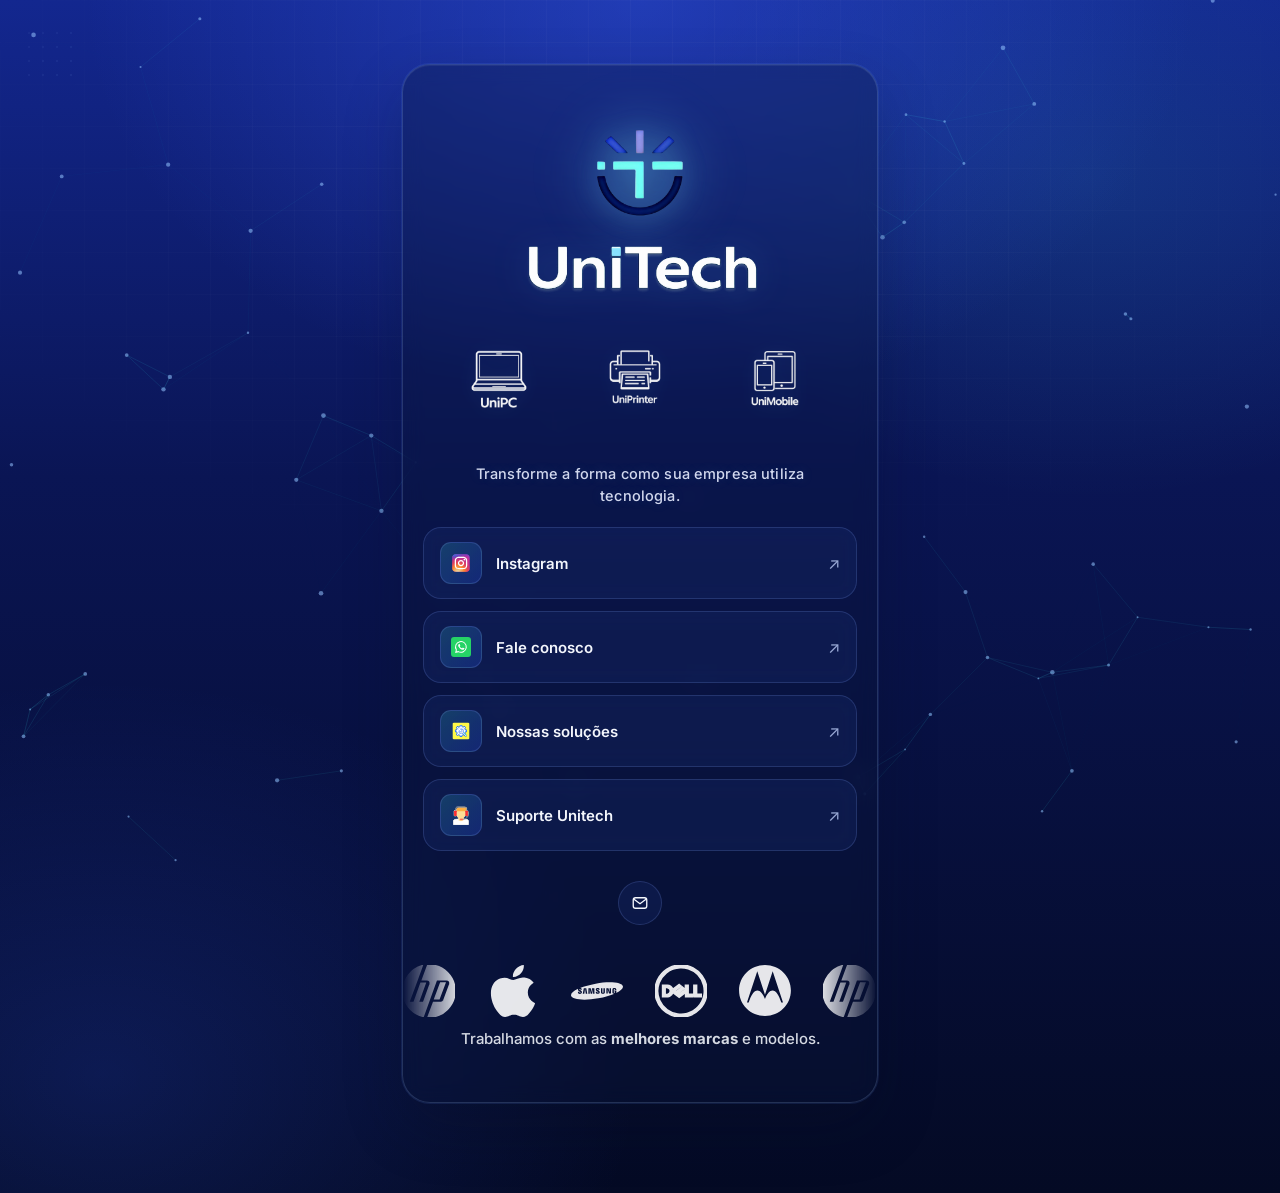
==== commit ca507376: "alteracaoFavIcon" ====
--- a/index.html
+++ b/index.html
@@ -5,6 +5,7 @@
 <meta name="viewport" content="width=device-width, initial-scale=1.0">
 <title>UniTech</title>
 <meta name="description" content="Transforme a forma como sua empresa utiliza tecnologia.">
+<link rel="icon" type="image/png" sizes="512x512" href="assets/logo.png">
 
 <link rel="preconnect" href="https://fonts.googleapis.com">
 <link rel="preconnect" href="https://fonts.gstatic.com" crossorigin>
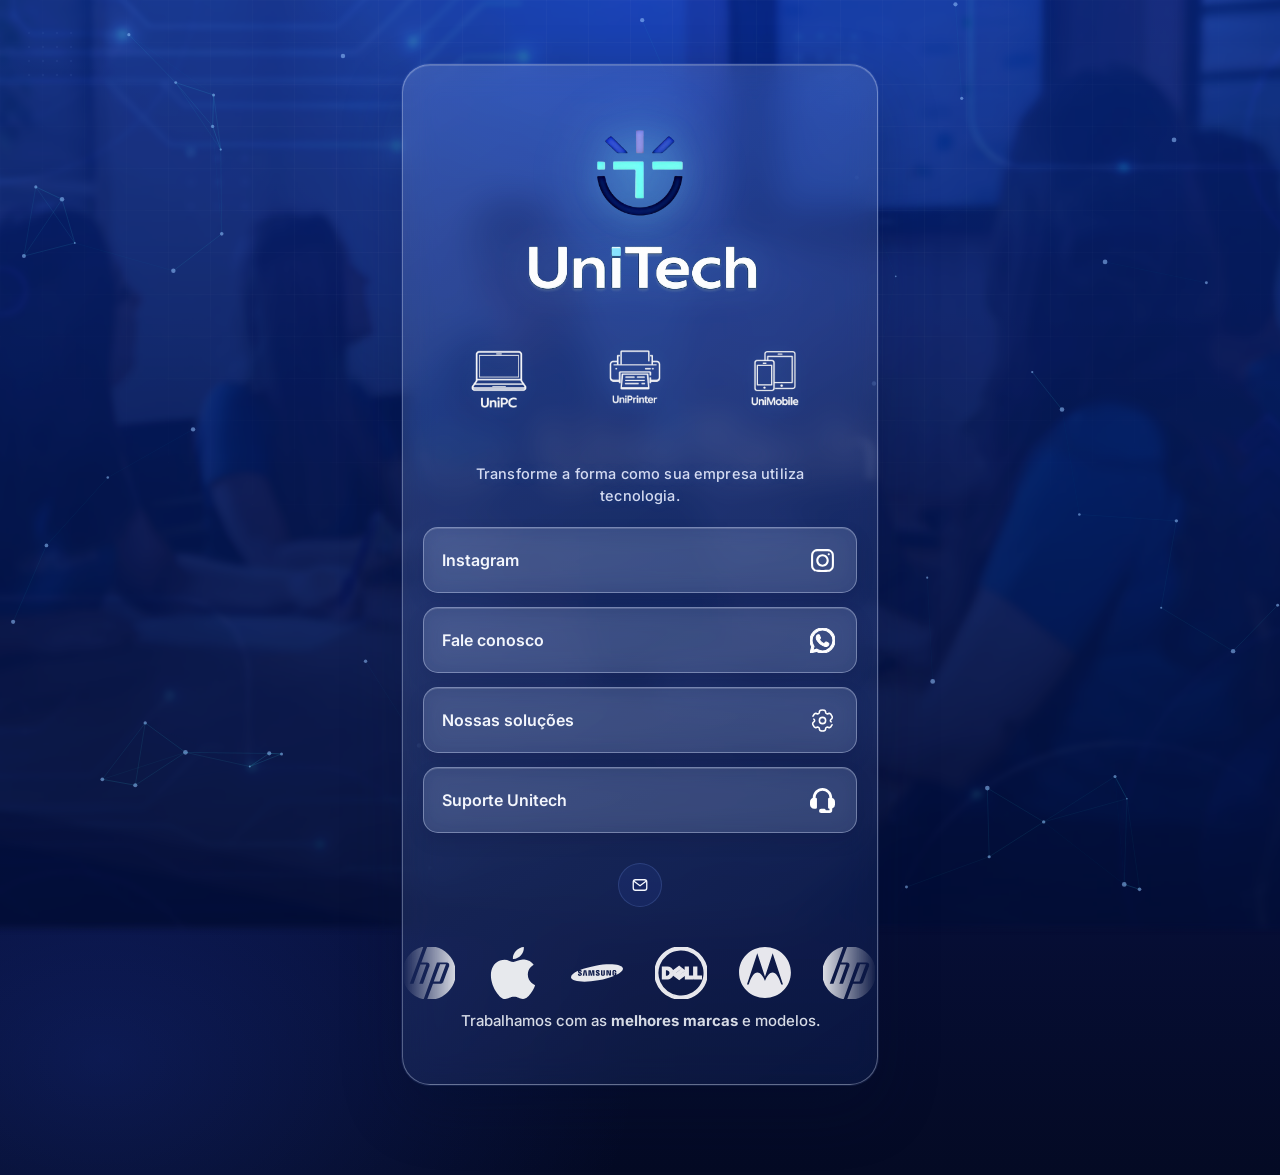
==== commit 7406c10c: "alterBackgroundUnitech" ====
--- a/index.html
+++ b/index.html
@@ -60,59 +60,28 @@
 
         <a class="link-card" href="https://www.instagram.com/unitech.pa?stkn=NHZud3NzMDk0dTF4" target="_blank" rel="noopener noreferrer">
           <span class="link-icon">
-            <svg width="800px" height="800px" viewBox="0 0 32 32" fill="none" xmlns="http://www.w3.org/2000/svg">
-  <rect x="2" y="2" width="28" height="28" rx="6" fill="url(#paint0_radial_87_7153)"/>
-  <rect x="2" y="2" width="28" height="28" rx="6" fill="url(#paint1_radial_87_7153)"/>
-  <rect x="2" y="2" width="28" height="28" rx="6" fill="url(#paint2_radial_87_7153)"/>
-  <path d="M23 10.5C23 11.3284 22.3284 12 21.5 12C20.6716 12 20 11.3284 20 10.5C20 9.67157 20.6716 9 21.5 9C22.3284 9 23 9.67157 23 10.5Z" fill="white"/>
-  <path fill-rule="evenodd" clip-rule="evenodd" d="M16 21C18.7614 21 21 18.7614 21 16C21 13.2386 18.7614 11 16 11C13.2386 11 11 13.2386 11 16C11 18.7614 13.2386 21 16 21ZM16 19C17.6569 19 19 17.6569 19 16C19 14.3431 17.6569 13 16 13C14.3431 13 13 14.3431 13 16C13 17.6569 14.3431 19 16 19Z" fill="white"/>
-  <path fill-rule="evenodd" clip-rule="evenodd" d="M6 15.6C6 12.2397 6 10.5595 6.65396 9.27606C7.2292 8.14708 8.14708 7.2292 9.27606 6.65396C10.5595 6 12.2397 6 15.6 6H16.4C19.7603 6 21.4405 6 22.7239 6.65396C23.8529 7.2292 24.7708 8.14708 25.346 9.27606C26 10.5595 26 12.2397 26 15.6V16.4C26 19.7603 26 21.4405 25.346 22.7239C24.7708 23.8529 23.8529 24.7708 22.7239 25.346C21.4405 26 19.7603 26 16.4 26H15.6C12.2397 26 10.5595 26 9.27606 25.346C8.14708 24.7708 7.2292 23.8529 6.65396 22.7239C6 21.4405 6 19.7603 6 16.4V15.6ZM15.6 8H16.4C18.1132 8 19.2777 8.00156 20.1779 8.0751C21.0548 8.14674 21.5032 8.27659 21.816 8.43597C22.5686 8.81947 23.1805 9.43139 23.564 10.184C23.7234 10.4968 23.8533 10.9452 23.9249 11.8221C23.9984 12.7223 24 13.8868 24 15.6V16.4C24 18.1132 23.9984 19.2777 23.9249 20.1779C23.8533 21.0548 23.7234 21.5032 23.564 21.816C23.1805 22.5686 22.5686 23.1805 21.816 23.564C21.5032 23.7234 21.0548 23.8533 20.1779 23.9249C19.2777 23.9984 18.1132 24 16.4 24H15.6C13.8868 24 12.7223 23.9984 11.8221 23.9249C10.9452 23.8533 10.4968 23.7234 10.184 23.564C9.43139 23.1805 8.81947 22.5686 8.43597 21.816C8.27659 21.5032 8.14674 21.0548 8.0751 20.1779C8.00156 19.2777 8 18.1132 8 16.4V15.6C8 13.8868 8.00156 12.7223 8.0751 11.8221C8.14674 10.9452 8.27659 10.4968 8.43597 10.184C8.81947 9.43139 9.43139 8.81947 10.184 8.43597C10.4968 8.27659 10.9452 8.14674 11.8221 8.0751C12.7223 8.00156 13.8868 8 15.6 8Z" fill="white"/>
-  <defs>
-  <radialGradient id="paint0_radial_87_7153" cx="0" cy="0" r="1" gradientUnits="userSpaceOnUse" gradientTransform="translate(12 23) rotate(-55.3758) scale(25.5196)">
-  <stop stop-color="#B13589"/>
-  <stop offset="0.79309" stop-color="#C62F94"/>
-  <stop offset="1" stop-color="#8A3AC8"/>
-  </radialGradient>
-  <radialGradient id="paint1_radial_87_7153" cx="0" cy="0" r="1" gradientUnits="userSpaceOnUse" gradientTransform="translate(11 31) rotate(-65.1363) scale(22.5942)">
-  <stop stop-color="#E0E8B7"/>
-  <stop offset="0.444662" stop-color="#FB8A2E"/>
-  <stop offset="0.71474" stop-color="#E2425C"/>
-  <stop offset="1" stop-color="#E2425C" stop-opacity="0"/>
-  </radialGradient>
-  <radialGradient id="paint2_radial_87_7153" cx="0" cy="0" r="1" gradientUnits="userSpaceOnUse" gradientTransform="translate(0.500002 3) rotate(-8.1301) scale(38.8909 8.31836)">
-  <stop offset="0.156701" stop-color="#406ADC"/>
-  <stop offset="0.467799" stop-color="#6A45BE"/>
-  <stop offset="1" stop-color="#6A45BE" stop-opacity="0"/>
-  </radialGradient>
-  </defs>
-  </svg>
+            <svg viewBox="0 0 24 24" fill="none" xmlns="http://www.w3.org/2000/svg"><g id="SVGRepo_bgCarrier" stroke-width="0"></g><g id="SVGRepo_tracerCarrier" stroke-linecap="round" stroke-linejoin="round"></g><g id="SVGRepo_iconCarrier"> <path fill-rule="evenodd" clip-rule="evenodd" d="M12 18C15.3137 18 18 15.3137 18 12C18 8.68629 15.3137 6 12 6C8.68629 6 6 8.68629 6 12C6 15.3137 8.68629 18 12 18ZM12 16C14.2091 16 16 14.2091 16 12C16 9.79086 14.2091 8 12 8C9.79086 8 8 9.79086 8 12C8 14.2091 9.79086 16 12 16Z" fill="#ffffff"></path> <path d="M18 5C17.4477 5 17 5.44772 17 6C17 6.55228 17.4477 7 18 7C18.5523 7 19 6.55228 19 6C19 5.44772 18.5523 5 18 5Z" fill="#ffffff"></path> <path fill-rule="evenodd" clip-rule="evenodd" d="M1.65396 4.27606C1 5.55953 1 7.23969 1 10.6V13.4C1 16.7603 1 18.4405 1.65396 19.7239C2.2292 20.8529 3.14708 21.7708 4.27606 22.346C5.55953 23 7.23969 23 10.6 23H13.4C16.7603 23 18.4405 23 19.7239 22.346C20.8529 21.7708 21.7708 20.8529 22.346 19.7239C23 18.4405 23 16.7603 23 13.4V10.6C23 7.23969 23 5.55953 22.346 4.27606C21.7708 3.14708 20.8529 2.2292 19.7239 1.65396C18.4405 1 16.7603 1 13.4 1H10.6C7.23969 1 5.55953 1 4.27606 1.65396C3.14708 2.2292 2.2292 3.14708 1.65396 4.27606ZM13.4 3H10.6C8.88684 3 7.72225 3.00156 6.82208 3.0751C5.94524 3.14674 5.49684 3.27659 5.18404 3.43597C4.43139 3.81947 3.81947 4.43139 3.43597 5.18404C3.27659 5.49684 3.14674 5.94524 3.0751 6.82208C3.00156 7.72225 3 8.88684 3 10.6V13.4C3 15.1132 3.00156 16.2777 3.0751 17.1779C3.14674 18.0548 3.27659 18.5032 3.43597 18.816C3.81947 19.5686 4.43139 20.1805 5.18404 20.564C5.49684 20.7234 5.94524 20.8533 6.82208 20.9249C7.72225 20.9984 8.88684 21 10.6 21H13.4C15.1132 21 16.2777 20.9984 17.1779 20.9249C18.0548 20.8533 18.5032 20.7234 18.816 20.564C19.5686 20.1805 20.1805 19.5686 20.564 18.816C20.7234 18.5032 20.8533 18.0548 20.9249 17.1779C20.9984 16.2777 21 15.1132 21 13.4V10.6C21 8.88684 20.9984 7.72225 20.9249 6.82208C20.8533 5.94524 20.7234 5.49684 20.564 5.18404C20.1805 4.43139 19.5686 3.81947 18.816 3.43597C18.5032 3.27659 18.0548 3.14674 17.1779 3.0751C16.2777 3.00156 15.1132 3 13.4 3Z" fill="#ffffff"></path> </g></svg>
           </span>
           <span class="link-label">Instagram</span>
-          <span class="link-arrow">↗</span>
         </a>
 
         <a class="link-card" href="https://api.whatsapp.com/send/?phone=553534253274&text&type=phone_number&app_absent=0" target="_blank" rel="noopener noreferrer">
           <span class="link-icon">
-            <svg xmlns="http://www.w3.org/2000/svg" aria-label="WhatsApp" role="img" viewBox="0 0 512 512"><rect width="512" height="512" rx="15%" fill="#25d366"/><path fill="#25d366" stroke="#ffffff" stroke-width="26" d="M123 393l14-65a138 138 0 1150 47z"/><path fill="#ffffff" d="M308 273c-3-2-6-3-9 1l-12 16c-3 2-5 3-9 1-15-8-36-17-54-47-1-4 1-6 3-8l9-14c2-2 1-4 0-6l-12-29c-3-8-6-7-9-7h-8c-2 0-6 1-10 5-22 22-13 53 3 73 3 4 23 40 66 59 32 14 39 12 48 10 11-1 22-10 27-19 1-3 6-16 2-18"/></svg>
+            <svg fill="#ffffff" height="200px" width="200px" version="1.1" id="Icon" xmlns="http://www.w3.org/2000/svg" xmlns:xlink="http://www.w3.org/1999/xlink" viewBox="0 0 24 24" enable-background="new 0 0 24 24" xml:space="preserve" stroke="#ffffff"><g id="SVGRepo_bgCarrier" stroke-width="0"></g><g id="SVGRepo_tracerCarrier" stroke-linecap="round" stroke-linejoin="round"></g><g id="SVGRepo_iconCarrier"> <g id="WA_Logo"> <g> <path fill-rule="evenodd" clip-rule="evenodd" d="M20.5,3.5C18.25,1.25,15.2,0,12,0C5.41,0,0,5.41,0,12c0,2.11,0.65,4.11,1.7,5.92 L0,24l6.33-1.55C8.08,23.41,10,24,12,24c6.59,0,12-5.41,12-12C24,8.81,22.76,5.76,20.5,3.5z M12,22c-1.78,0-3.48-0.59-5.01-1.49 l-0.36-0.22l-3.76,0.99l1-3.67l-0.24-0.38C2.64,15.65,2,13.88,2,12C2,6.52,6.52,2,12,2c2.65,0,5.2,1.05,7.08,2.93S22,9.35,22,12 C22,17.48,17.47,22,12,22z M17.5,14.45c-0.3-0.15-1.77-0.87-2.04-0.97c-0.27-0.1-0.47-0.15-0.67,0.15 c-0.2,0.3-0.77,0.97-0.95,1.17c-0.17,0.2-0.35,0.22-0.65,0.07c-0.3-0.15-1.26-0.46-2.4-1.48c-0.89-0.79-1.49-1.77-1.66-2.07 c-0.17-0.3-0.02-0.46,0.13-0.61c0.13-0.13,0.3-0.35,0.45-0.52s0.2-0.3,0.3-0.5c0.1-0.2,0.05-0.37-0.02-0.52 C9.91,9.02,9.31,7.55,9.06,6.95c-0.24-0.58-0.49-0.5-0.67-0.51C8.22,6.43,8.02,6.43,7.82,6.43S7.3,6.51,7.02,6.8 C6.75,7.1,5.98,7.83,5.98,9.3c0,1.47,1.07,2.89,1.22,3.09c0.15,0.2,2.11,3.22,5.1,4.51c0.71,0.31,1.27,0.49,1.7,0.63 c0.72,0.23,1.37,0.2,1.88,0.12c0.57-0.09,1.77-0.72,2.02-1.42c0.25-0.7,0.25-1.3,0.17-1.42C18,14.68,17.8,14.6,17.5,14.45z"></path> </g> </g> </g></svg>
           </span>
           <span class="link-label">Fale conosco</span>
-          <span class="link-arrow">↗</span>
         </a>
 
         <a class="link-card" href="https://www.unitechbr.com.br/" target="_blank" rel="noopener noreferrer">
           <span class="link-icon">
-            <svg viewBox="-102.4 -102.4 1228.80 1228.80" class="icon" version="1.1" xmlns="http://www.w3.org/2000/svg" fill="#000000"><g id="SVGRepo_bgCarrier" stroke-width="0" transform="translate(87.04000000000002,87.04000000000002), scale(0.83)"><rect x="-102.4" y="-102.4" width="1228.80" height="1228.80" rx="86.016" fill="#fff947" strokewidth="0"></rect></g><g id="SVGRepo_tracerCarrier" stroke-linecap="round" stroke-linejoin="round" stroke="#CCCCCC" stroke-width="12.288"></g><g id="SVGRepo_iconCarrier"><path d="M370.1 737.5l13.7 7.3c15.6 8.2 33 15.6 51.3 21.1l14.7 4.6v68.7c0 16.5 11 20.2 20.2 20.2h82.4c9.2 0 20.2-3.7 20.2-20.2v-68.7l14.7-4.6c18.3-5.5 35.7-12.8 51.3-21.1l13.7-7.3 11 11c19.2 19.2 32.1 33 37.6 36.6 4.6 4.6 9.2 7.3 13.7 7.3 8.2 0 15.6-6.4 15.6-7.3l58.6-58.6c6.4-6.4 11.9-17.4 0-29.3l-48.5-48.5 7.3-13.7c8.2-15.6 15.6-33 21.1-51.3l4.6-14.7H842c16.5 0 20.2-11 20.2-20.2v-82.4c0-9.2-3.7-20.2-20.2-20.2h-68.7l-4.6-14.7c-6.4-17.4-12.8-34.8-22-50.4l-7.3-13.7 11-11 37.6-37.6c4.6-4.6 7.3-9.2 7.3-13.7 0-6.4-4.6-12.8-7.3-15.6L729.2 231c-1.8-1.8-8.2-7.3-15.6-7.3-4.6 0-9.2 1.8-13.7 7.3l-48.5 48.5-13.7-7.3c-15.6-8.2-33-15.6-50.4-21.1l-14.7-3.7v-69.6c0-17.4-14.7-20.2-21.1-20.2H470c-6.4 0-20.2 2.7-20.2 20.2v69.6l-14.7 4.6c-17.4 5.5-34.8 11.9-50.4 21.1l-13.7 7.3-49.4-49.4c-4.6-4.6-9.2-6.4-12.8-6.4-7.3 0-14.7 5.5-16.5 7.3l-58.6 57.7c-3.7 4.6-12.8 16.5 0 29.3l48.5 48.6-7.3 13.7c-8.2 15.6-15.6 33-21.1 50.4l-4.6 14.7h-68.7c-16.5 0.9-20.2 13.7-20.2 22v81.5c0 6.4 2.7 20.2 20.2 20.2h68.7l4.6 14.7c5.5 18.3 12.8 34.8 21.1 51.3l7.3 13.7-48.5 48.5c-11.9 11.9-4.6 23.8 0 29.3l57.7 57.7c1.8 0.9 9.2 6.4 15.6 6.4 4.6 0 8.2-1.8 12.8-6.4l50.3-47.7z" fill="#FFFFFF"></path><path d="M496.4 699.1h-0.8c-3.5-0.3-7-0.7-10.5-1.1-5.5-0.7-9.3-5.8-8.6-11.3s5.8-9.3 11.3-8.6c3.1 0.4 6.3 0.8 9.4 1 5.5 0.4 9.6 5.3 9.2 10.8-0.5 5.3-4.9 9.2-10 9.2z m39.8-1.1c-4.9 0-9.2-3.6-9.9-8.6-0.8-5.5 3.1-10.5 8.5-11.3 3.1-0.4 6.2-0.9 9.3-1.5 5.4-1.1 10.7 2.5 11.7 7.9s-2.5 10.7-7.9 11.7c-3.4 0.7-6.9 1.3-10.4 1.7-0.3 0.1-0.8 0.1-1.3 0.1z m-88.5-9.7c-1.2 0-2.3-0.2-3.5-0.6-3.3-1.2-6.6-2.6-9.8-4-5.1-2.2-7.4-8.1-5.1-13.2 2.2-5.1 8.1-7.4 13.2-5.1 2.9 1.3 5.8 2.5 8.8 3.6 5.2 1.9 7.8 7.7 5.9 12.9-1.6 3.9-5.4 6.4-9.5 6.4z m136.5-3.8c-3.8 0-7.5-2.2-9.2-6-2.2-5.1 0.1-11 5.1-13.2 2.9-1.3 5.7-2.6 8.5-4 4.9-2.5 10.9-0.5 13.4 4.4s0.5 10.9-4.4 13.4c-3.1 1.6-6.3 3.1-9.5 4.5-1.2 0.6-2.5 0.9-3.9 0.9z m-180.3-19.9c-2.1 0-4.1-0.6-5.9-1.9-2.8-2.1-5.6-4.3-8.3-6.5-4.3-3.5-4.9-9.8-1.4-14.1 3.5-4.3 9.8-4.9 14.1-1.4 2.4 2 4.9 4 7.5 5.8 4.5 3.3 5.4 9.5 2.1 14-2 2.7-5.1 4.1-8.1 4.1z m222.7-6.3c-2.9 0-5.7-1.2-7.7-3.6-3.5-4.3-2.9-10.6 1.3-14.1 2.4-2 4.8-4.1 7.1-6.2 4.1-3.7 10.4-3.5 14.1 0.6 3.7 4.1 3.5 10.4-0.6 14.1-2.6 2.4-5.2 4.7-7.9 6.9-1.8 1.6-4.1 2.3-6.3 2.3z m-258.5-28.4c-3 0-5.9-1.3-7.9-3.8-2.2-2.8-4.3-5.6-6.3-8.5-3.2-4.5-2-10.8 2.5-13.9 4.5-3.2 10.8-2 13.9 2.5 1.8 2.6 3.7 5.1 5.6 7.6 3.4 4.4 2.6 10.6-1.7 14-1.8 1.4-3.9 2.1-6.1 2.1z m292.2-8.2c-2 0-4-0.6-5.7-1.8-4.5-3.1-5.7-9.4-2.5-13.9 1.8-2.6 3.5-5.2 5.2-7.9 2.9-4.7 9.1-6.2 13.8-3.3 4.7 2.9 6.2 9.1 3.3 13.8-1.8 3-3.8 5.9-5.8 8.8-2 2.8-5.1 4.3-8.3 4.3z m-317.2-34.9c-3.9 0-7.7-2.3-9.3-6.2-1.3-3.2-2.6-6.6-3.7-9.9-1.8-5.2 1-10.9 6.2-12.7 5.2-1.8 10.9 1 12.7 6.2 1 3 2.1 5.9 3.3 8.8 2.1 5.1-0.4 11-5.5 13-1.1 0.5-2.4 0.8-3.7 0.8z m339.8-9.6c-1.1 0-2.2-0.2-3.2-0.5-5.2-1.8-8-7.5-6.2-12.7 1-3 2-6 2.8-9 1.5-5.3 7-8.4 12.3-6.9 5.3 1.5 8.4 7 6.9 12.3-1 3.4-2 6.8-3.1 10.1-1.5 4.1-5.4 6.7-9.5 6.7z m-352-38.7c-5 0-9.4-3.8-9.9-8.9-0.4-3.5-0.7-7-0.9-10.5-0.3-5.5 3.9-10.2 9.4-10.5 5.5-0.3 10.2 3.9 10.5 9.4 0.2 3.1 0.4 6.3 0.8 9.4 0.6 5.5-3.3 10.4-8.8 11-0.4 0.1-0.8 0.1-1.1 0.1z m361.5-10.2h-0.6c-5.5-0.3-9.7-5-9.4-10.5 0.2-3.1 0.3-6.3 0.3-9.4 0-5.5 4.5-10 10-10s10 4.5 10 10c0 3.5-0.1 7-0.3 10.5-0.3 5.3-4.7 9.4-10 9.4z m-360.2-39.6c-0.5 0-1.1 0-1.6-0.1-5.5-0.9-9.1-6-8.2-11.5 0.6-3.5 1.2-6.9 2-10.4 1.2-5.4 6.5-8.8 11.9-7.6 5.4 1.2 8.8 6.5 7.6 11.9-0.7 3.1-1.3 6.2-1.8 9.3-0.9 4.9-5.1 8.4-9.9 8.4z m357.9-0.8c-4.8 0-9-3.5-9.8-8.3-0.5-3.1-1.1-6.2-1.8-9.3-1.2-5.4 2.2-10.7 7.5-12 5.4-1.2 10.7 2.2 12 7.5 0.8 3.4 1.5 6.9 2 10.4 0.9 5.4-2.8 10.6-8.2 11.5-0.6 0.2-1.1 0.2-1.7 0.2z m-343.2-46.8c-1.4 0-2.9-0.3-4.3-1-5-2.4-7.1-8.3-4.8-13.3 1.5-3.2 3.1-6.3 4.8-9.4 2.6-4.9 8.7-6.7 13.6-4 4.9 2.6 6.7 8.7 4 13.6-1.5 2.8-2.9 5.6-4.3 8.4-1.6 3.6-5.2 5.7-9 5.7z m328.2-0.7c-3.7 0-7.3-2.1-9-5.7-1.3-2.8-2.8-5.7-4.3-8.4-2.6-4.8-0.9-10.9 4-13.6 4.8-2.6 10.9-0.9 13.6 4 1.7 3.1 3.3 6.2 4.8 9.4 2.4 5 0.3 11-4.7 13.3-1.5 0.7-2.9 1-4.4 1z m-300.9-41.1c-2.3 0-4.7-0.8-6.6-2.5-4.2-3.6-4.6-9.9-1-14.1 2.3-2.6 4.7-5.3 7.1-7.8 3.8-4 10.2-4.1 14.1-0.2 4 3.8 4.1 10.2 0.2 14.1-2.2 2.2-4.3 4.6-6.4 7-1.8 2.4-4.6 3.5-7.4 3.5z m273.6-0.5c-2.8 0-5.5-1.2-7.5-3.4-2.1-2.4-4.2-4.7-6.4-6.9-3.9-4-3.8-10.3 0.2-14.1 3.9-3.9 10.3-3.8 14.1 0.2 2.4 2.5 4.9 5.1 7.2 7.7 3.6 4.2 3.2 10.5-0.9 14.1-2.1 1.6-4.4 2.4-6.7 2.4z m-236.1-32.3c-3.3 0-6.4-1.6-8.4-4.5-3-4.6-1.7-10.8 2.9-13.8 2.9-1.9 5.9-3.8 9-5.5 4.8-2.8 10.9-1.1 13.7 3.6 2.8 4.8 1.2 10.9-3.6 13.7-2.7 1.6-5.4 3.2-8 5-1.8 1-3.7 1.5-5.6 1.5z m198.4-0.3c-1.9 0-3.8-0.5-5.4-1.6-2.6-1.7-5.3-3.4-8.1-4.9-4.8-2.8-6.4-8.9-3.7-13.7s8.9-6.4 13.7-3.7c3 1.7 6.1 3.6 9 5.5 4.6 3 5.9 9.2 2.9 13.8-1.9 3-5.1 4.6-8.4 4.6z m-153.4-21c-4.3 0-8.2-2.7-9.5-7-1.7-5.3 1.3-10.9 6.5-12.5 3.3-1.1 6.8-2 10.1-2.9 5.4-1.4 10.8 1.9 12.2 7.2 1.4 5.4-1.9 10.8-7.2 12.2-3 0.8-6.1 1.6-9.1 2.6-1 0.2-2 0.4-3 0.4zM565 345c-1 0-2-0.1-3-0.5-3-0.9-6-1.8-9.1-2.5-5.4-1.3-8.6-6.8-7.3-12.1 1.3-5.4 6.8-8.6 12.1-7.3 3.4 0.9 6.8 1.8 10.2 2.8 5.3 1.6 8.2 7.2 6.6 12.5-1.3 4.3-5.2 7.1-9.5 7.1z m-59.2-8.1c-5.4 0-9.8-4.3-10-9.7-0.2-5.5 4.2-10.1 9.7-10.3 3.5-0.1 7.1-0.1 10.5 0 5.5 0.1 9.9 4.7 9.7 10.3-0.1 5.4-4.6 9.7-10 9.7h-0.3c-3.1-0.1-6.3-0.1-9.5 0h-0.1z" fill="#005BFF"></path><path d="M552.4 879.1H470c-24 0-40.2-16.1-40.2-40.2v-54l-0.5-0.2c-18.8-5.7-37.2-13.2-54.8-22.5l-1.1-0.6-39.7 37.6c-5.3 5.2-13.8 12.1-26.8 12.1-10.9 0-20.1-5.7-24.5-8.5-0.2-0.1-0.3-0.2-0.5-0.3l-2.4-1.2-60.6-60.6-0.6-0.7c-15.2-18.2-14.7-40.3 1.2-56.3l38.1-38.1-0.6-1.1c-7-13.9-15.8-32.6-22.3-54.4l-0.2-0.5h-54c-27.6 0-40.2-20.8-40.2-40.2V468c0-19.8 12.1-40.5 39-42h55.1l0.2-0.6c5.8-18.4 13.6-36.9 22.5-53.8l0.4-0.7-38.1-38.1c-6-6-23.9-27.9-1.5-56l0.7-0.9 59.5-58.5c1.4-1.4 13.9-13.1 30.5-13.1 9.5 0 19.1 4.4 27 12.3l39 39 0.3-0.2c18.4-10.8 38.6-17.8 54.1-22.7l0.7-0.2v-54.9c0-27.6 20.8-40.2 40.2-40.2h81.5c5 0 14.6 0.9 23.7 6.7 11.2 7.2 17.3 19 17.3 33.4v54l0.7 0.2c18.3 5.8 36.9 13.5 53.7 22.5l0.7 0.4 37.5-37.5c9.8-11.3 20.9-13.8 28.4-13.8 15.3 0 26.6 10.1 29.7 13.2l58.6 58.6c6.4 6.4 13.2 17.5 13.2 29.7 0 9.8-4.4 19.1-13.2 27.9l-38.1 38.1 0.2 0.3c10 17 16.7 35.4 23.3 53.2l0.5 1.6h54c24 0 40.2 16.1 40.2 40.2v82.4c0 24-16.1 40.2-40.2 40.2h-54l-0.2 0.5c-5.7 18.8-13.2 37.3-22.5 54.8l-0.4 0.7 38.1 38.1c9.7 9.7 14.2 21.6 12.5 33.6-1.2 8.7-5.5 17-12.5 24L745.3 798c-7.1 9-20.5 14.2-30.8 14.2-9.3 0-18.2-4-26.6-11.9-5.2-3.9-11.7-10.5-24.5-23.4-4.3-4.3-9.1-9.2-14.3-14.5l-0.5-0.5-0.7 0.4c-17.6 9.3-36 16.9-54.8 22.5l-0.5 0.2v54c0 24-16.2 40.1-40.2 40.1z m-82.4-38z m-0.2-2h82.6V755.5l28.9-9c16.4-4.9 32.4-11.5 47.7-19.6l26.8-14.3 21.5 21.5c5.4 5.4 10.2 10.3 14.5 14.7 8.5 8.7 17.4 17.6 20 19.5l1.7 1.1 1.3 1.4 0.5 0.5 59.1-59.1c0.2-0.2 0.3-0.4 0.5-0.5-0.1-0.2-0.3-0.3-0.5-0.5l-59-59 14.3-26.8c8.1-15.2 14.6-31.3 19.6-47.6l0.1-0.2 9-28.7H842v-82.5-0.1H758.4l-8.8-28.2c-6.2-16.9-12.1-32.8-20.3-46.7l-0.4-0.7-14.3-26.8 59-59 0.5-0.5c-0.2-0.2-0.3-0.4-0.5-0.6L715 245.2c-0.2-0.1-0.3-0.3-0.6-0.5L655 303.9l-26.8-14.3c-14.5-7.7-30.6-14.4-46.4-19.5l-29.2-7.3v-85.2-0.1c-0.4-0.1-0.7-0.1-1.1-0.1H470h-0.1V261.8l-28.7 9c-13.6 4.3-31.2 10.4-46.2 19.2l-0.7 0.4-26.8 14.3-59.7-59.7c-0.6 0.3-1.1 0.7-1.5 1l-57.5 56.6c-0.5 0.6-0.8 1.1-1.1 1.5l0.3 0.3 59 59-14.3 26.8c-7.8 14.7-14.6 30.9-19.6 47l-8.9 28.6h-82.7c-0.2 0-0.4 0.1-0.6 0.1-0.1 0.5-0.2 1.1-0.2 1.9v81.6h83.5l9 28.9c4.4 14.6 10.5 29.4 19.7 47.9l14.2 26.6-59 59-0.3 0.3c0.2 0.4 0.5 0.9 1 1.5l55.2 55.2c0.6 0.3 1.4 0.9 2.3 1.3l60.8-57.5 26.4 14.1c15.2 8.1 31.3 14.6 47.6 19.6l0.2 0.1 28.7 9V839c-0.2 0-0.2 0.1-0.2 0.1z m-187.4-36.3z m-35.5-89.7z m529.1-0.3zM246.8 303.3z m59.6-57.5l-0.2 0.2c0.1-0.1 0.2-0.1 0.2-0.2z m3-1.5z m-3.2-0.4z m406.5-0.6z m3.4-0.6z" fill="#005BFF"></path><path d="M655.5 607.1l-11-10.2 3.6-6.8c26.9-50.8 17.1-114.6-23.8-155.1-33.6-33.3-82.1-45.7-127-33.5l78.8 78c18.1 17.9 18.2 47.2 0.3 65.3l-28 28.3c-8.7 8.8-20.2 13.6-32.6 13.7h-0.2c-12.2 0-23.8-4.7-32.5-13.4l-78.8-78c-11.7 45 1.2 93.4 34.8 126.7 40.9 40.5 104.8 49.6 155.3 22.2l6.8-3.7 182.1 192.8c5.6 6 13.2 9.3 21.4 9.4 8.2 0.1 15.9-3.1 21.6-8.9l13.8-13.9c5.8-5.8 8.8-13.5 8.7-21.7-0.2-8.2-3.6-15.8-9.6-21.3l-180-166.6-3.7-3.3z" fill="#E6E6E6"></path><path d="M669.2 592.5c12.3-26.6 16.8-56.8 12.5-85.9 4.3 29.2-0.2 59.4-12.5 85.9zM866.9 785.5c0.4 1.6 0.8 3.2 1.1 4.9-0.3-1.7-0.6-3.3-1.1-4.9zM672.7 595.8l-3.5-3.3zM655.5 607.1l3.6 3.4-3.6-3.4zM655.5 607.1l-11-10.2 11 10.2z" fill="#005BFF"></path><path d="M868 790.4c-0.3-1.6-0.7-3.3-1.1-4.9-0.3-1.1-0.6-2.2-1-3.3-2.7-7.5-7.1-14.3-13.1-19.9l-180-166.6-3.5-3.2c12.3-26.6 16.8-56.8 12.5-85.9-4.8-32.8-19.8-62.4-43.4-85.8-43.1-42.6-107.2-55.5-163.4-32.8l-14.1 5.7 101.1 100c5 4.9 7.7 11.5 7.8 18.5 0 7-2.7 13.6-7.6 18.5l-28 28.3c-4.9 5-11.5 7.7-18.5 7.8h-0.1c-6.9 0-13.5-2.7-18.4-7.6L396 459.2l-5.5 14.2c-22.1 56.4-8.5 120.4 34.6 163 23.6 23.4 53.4 38 86.2 42.5 29.2 3.9 59.3-0.8 85.8-13.4l171.7 181.8c9.4 9.9 22.1 15.5 35.7 15.6h0.6c13.4 0 26-5.2 35.5-14.8l13.8-13.9c9.6-9.7 14.7-22.6 14.4-36.2-0.1-2.6-0.3-5.2-0.8-7.6z m-63.3 52.5c-8.2-0.1-15.8-3.4-21.4-9.4L601.2 640.7l-6.8 3.7c-50.5 27.4-114.4 18.3-155.3-22.2-33.6-33.3-46.5-81.6-34.8-126.7l78.8 78c8.7 8.6 20.2 13.4 32.5 13.4h0.2c12.3-0.1 23.9-4.9 32.6-13.7l28-28.3c17.9-18.1 17.8-47.4-0.3-65.3l-78.8-78c44.9-12.2 93.4 0.2 127 33.5 40.9 40.5 50.7 104.2 23.8 155.1l-3.6 6.8 11 10.2 3.6 3.4 180 166.6c6 5.6 9.4 13.1 9.6 21.3 0.2 8.2-2.9 15.9-8.7 21.7L826.3 834c-5.7 5.8-13.4 8.9-21.6 8.9z" fill="#005BFF"></path><path d="M838.5 772.8c-2.4 0-4.9-0.9-6.8-2.7L668.1 618.7c-4.1-3.8-4.3-10.1-0.5-14.1 3.8-4.1 10.1-4.3 14.1-0.5l163.6 151.4c4.1 3.8 4.3 10.1 0.5 14.1-2 2.1-4.7 3.2-7.3 3.2z" fill="#06F3FF"></path></g></svg>
+            <svg viewBox="0 0 24 24" fill="none" xmlns="http://www.w3.org/2000/svg"><g id="SVGRepo_bgCarrier" stroke-width="0"></g><g id="SVGRepo_tracerCarrier" stroke-linecap="round" stroke-linejoin="round"></g><g id="SVGRepo_iconCarrier"> <circle cx="12" cy="12" r="3" stroke="#ffffff" stroke-width="1.5"></circle> <path d="M3.66122 10.6392C4.13377 10.9361 4.43782 11.4419 4.43782 11.9999C4.43781 12.558 4.13376 13.0638 3.66122 13.3607C3.33966 13.5627 3.13248 13.7242 2.98508 13.9163C2.66217 14.3372 2.51966 14.869 2.5889 15.3949C2.64082 15.7893 2.87379 16.1928 3.33973 16.9999C3.80568 17.8069 4.03865 18.2104 4.35426 18.4526C4.77508 18.7755 5.30694 18.918 5.83284 18.8488C6.07287 18.8172 6.31628 18.7185 6.65196 18.5411C7.14544 18.2803 7.73558 18.2699 8.21895 18.549C8.70227 18.8281 8.98827 19.3443 9.00912 19.902C9.02332 20.2815 9.05958 20.5417 9.15224 20.7654C9.35523 21.2554 9.74458 21.6448 10.2346 21.8478C10.6022 22 11.0681 22 12 22C12.9319 22 13.3978 22 13.7654 21.8478C14.2554 21.6448 14.6448 21.2554 14.8478 20.7654C14.9404 20.5417 14.9767 20.2815 14.9909 19.9021C15.0117 19.3443 15.2977 18.8281 15.7811 18.549C16.2644 18.27 16.8545 18.2804 17.3479 18.5412C17.6837 18.7186 17.9271 18.8173 18.1671 18.8489C18.693 18.9182 19.2249 18.7756 19.6457 18.4527C19.9613 18.2106 20.1943 17.807 20.6603 17C20.8677 16.6407 21.029 16.3614 21.1486 16.1272M20.3387 13.3608C19.8662 13.0639 19.5622 12.5581 19.5621 12.0001C19.5621 11.442 19.8662 10.9361 20.3387 10.6392C20.6603 10.4372 20.8674 10.2757 21.0148 10.0836C21.3377 9.66278 21.4802 9.13092 21.411 8.60502C21.3591 8.2106 21.1261 7.80708 20.6601 7.00005C20.1942 6.19301 19.9612 5.7895 19.6456 5.54732C19.2248 5.22441 18.6929 5.0819 18.167 5.15113C17.927 5.18274 17.6836 5.2814 17.3479 5.45883C16.8544 5.71964 16.2643 5.73004 15.781 5.45096C15.2977 5.1719 15.0117 4.6557 14.9909 4.09803C14.9767 3.71852 14.9404 3.45835 14.8478 3.23463C14.6448 2.74458 14.2554 2.35523 13.7654 2.15224C13.3978 2 12.9319 2 12 2C11.0681 2 10.6022 2 10.2346 2.15224C9.74458 2.35523 9.35523 2.74458 9.15224 3.23463C9.05958 3.45833 9.02332 3.71848 9.00912 4.09794C8.98826 4.65566 8.70225 5.17191 8.21891 5.45096C7.73557 5.73002 7.14548 5.71959 6.65205 5.4588C6.31633 5.28136 6.0729 5.18269 5.83285 5.15108C5.30695 5.08185 4.77509 5.22436 4.35427 5.54727C4.03866 5.78945 3.80569 6.19297 3.33974 7C3.13231 7.35929 2.97105 7.63859 2.85138 7.87273" stroke="#ffffff" stroke-width="1.5" stroke-linecap="round"></path> </g></svg>
           </span>
           <span class="link-label">Nossas soluções</span>
-          <span class="link-arrow">↗</span>
         </a>
-
         <a class="link-card" href="https://api.whatsapp.com/send/?phone=553599390890&text&type=phone_number&app_absent=0" target="_blank" rel="noopener noreferrer">
           <span class="link-icon">
-            <svg viewBox="0 0 64 64" xmlns="http://www.w3.org/2000/svg" fill="#000000"><g id="SVGRepo_bgCarrier" stroke-width="0"></g><g id="SVGRepo_tracerCarrier" stroke-linecap="round" stroke-linejoin="round" stroke="#CCCCCC" stroke-width="2.6879999999999997"> <g fill="none" fill-rule="evenodd"> <path fill="#ffffff" d="M8,50.9206814 C8,48.707202 9.77500008,46.6994337 11.9692715,46.4356406 L31.875,44.0425936 L51.7807285,46.4356406 C53.9728966,46.6991808 55.75,48.7006188 55.75,50.9206814 L55.75,63.0425936 L8,63.0425936 L8,50.9206814 Z"></path> <path fill="#FFDD95" d="M23.9659091,41.0820517 C19.997906,37.3171352 17.375,31.2233999 17.375,26.1331692 C17.375,18.1250403 23.8668711,11.6331692 31.875,11.6331692 C39.8831289,11.6331692 46.375,18.1250403 46.375,26.1331692 C46.375,31.2233999 43.752094,37.3171352 39.7840909,41.0820517 L39.7840909,49.9058965 C39.7840909,49.9058965 34.4224889,51.8154815 31.875,51.8154815 C29.3275111,51.8154815 23.9659091,49.9058965 23.9659091,49.9058965 L23.9659091,41.0820517 Z"></path> <path fill="#FFAF40" d="M17.875,14.5 C17.875,11.4624339 20.3328519,9 23.3759961,9 L49.875,9 L49.875,14.5 C49.875,17.5375661 47.4171481,20 44.3740039,20 L17.875,20 L17.875,14.5 Z"></path> <path stroke="#979797" stroke-linecap="round" stroke-width="2" d="M15,28 L15,12.9911656 L15,12.9911656 C15,9.13005145 17.5416212,6 20.6716936,6 L43.3283064,6 C46.4606963,6 49,9.12869969 49,12.9911656 L49,28"></path> <path stroke="#868686" stroke-linecap="round" stroke-width="2" d="M38,46 L38,46 C47.9411255,46 56,37.9411255 56,28"></path> <rect width="9" height="2" x="29" y="45" stroke="#ff2e2e" stroke-width="2" rx="1"></rect> <rect width="8" height="17" x="46" y="18" fill="#ff2e2e" rx="2"></rect> <rect width="8" height="17" x="10" y="18" fill="#ff2e2e" rx="2"></rect> <rect width="1" height="5" x="55" y="24" stroke="#979797" stroke-width="2"></rect> </g> </g><g id="SVGRepo_iconCarrier"> <g fill="none" fill-rule="evenodd"> <path fill="#ffffff" d="M8,50.9206814 C8,48.707202 9.77500008,46.6994337 11.9692715,46.4356406 L31.875,44.0425936 L51.7807285,46.4356406 C53.9728966,46.6991808 55.75,48.7006188 55.75,50.9206814 L55.75,63.0425936 L8,63.0425936 L8,50.9206814 Z"></path> <path fill="#FFDD95" d="M23.9659091,41.0820517 C19.997906,37.3171352 17.375,31.2233999 17.375,26.1331692 C17.375,18.1250403 23.8668711,11.6331692 31.875,11.6331692 C39.8831289,11.6331692 46.375,18.1250403 46.375,26.1331692 C46.375,31.2233999 43.752094,37.3171352 39.7840909,41.0820517 L39.7840909,49.9058965 C39.7840909,49.9058965 34.4224889,51.8154815 31.875,51.8154815 C29.3275111,51.8154815 23.9659091,49.9058965 23.9659091,49.9058965 L23.9659091,41.0820517 Z"></path> <path fill="#FFAF40" d="M17.875,14.5 C17.875,11.4624339 20.3328519,9 23.3759961,9 L49.875,9 L49.875,14.5 C49.875,17.5375661 47.4171481,20 44.3740039,20 L17.875,20 L17.875,14.5 Z"></path> <path stroke="#979797" stroke-linecap="round" stroke-width="2" d="M15,28 L15,12.9911656 L15,12.9911656 C15,9.13005145 17.5416212,6 20.6716936,6 L43.3283064,6 C46.4606963,6 49,9.12869969 49,12.9911656 L49,28"></path> <path stroke="#868686" stroke-linecap="round" stroke-width="2" d="M38,46 L38,46 C47.9411255,46 56,37.9411255 56,28"></path> <rect width="9" height="2" x="29" y="45" stroke="#ff2e2e" stroke-width="2" rx="1"></rect> <rect width="8" height="17" x="46" y="18" fill="#ff2e2e" rx="2"></rect> <rect width="8" height="17" x="10" y="18" fill="#ff2e2e" rx="2"></rect> <rect width="1" height="5" x="55" y="24" stroke="#979797" stroke-width="2"></rect> </g> </g></svg>
-          </span>
+            <svg viewBox="0 0 18 18" xmlns="http://www.w3.org/2000/svg" fill="#000000"><g id="SVGRepo_bgCarrier" stroke-width="0"></g><g id="SVGRepo_tracerCarrier" stroke-linecap="round" stroke-linejoin="round"></g><g id="SVGRepo_iconCarrier"> <path d="M16 7.184C16 3.14 12.86 0 9 0S2 3.14 2 7c-1.163.597-2 1.696-2 3v2a3 3 0 0 0 3 3h1a1 1 0 0 0 1-1V8a1 1 0 0 0-1-1 5 5 0 0 1 10 0 1 1 0 0 0-1 1v6a1 1 0 0 0 1 1v1h-2.592c-.206-.581-.756-1-1.408-1H8a1.5 1.5 0 0 0 0 3h6a2 2 0 0 0 2-2v-1.183A2.992 2.992 0 0 0 18 12v-2a2.99 2.99 0 0 0-2-2.816L-7 62" fill="#ffffff" fill-rule="evenodd"></path> </g></svg>          </span>
           <span class="link-label">Suporte Unitech</span>
-          <span class="link-arrow">↗</span>
         </a>
 
       </nav>
--- a/css/style.css
+++ b/css/style.css
@@ -35,12 +35,24 @@
   position:relative;
 }
 
+body::before{
+  content:"";
+  position:fixed; inset:-14px; z-index:0; pointer-events:none;
+  background:
+    linear-gradient(180deg, rgba(10, 40, 145, 0.58), rgba(3, 12, 52, 0.86)),
+    url("../assets/background-tecnologia.jpg") center / cover no-repeat,
+    url("../assets/background-equipe.jpg") center / cover no-repeat;
+  filter:blur(3px);
+  transform:scale(1.03);
+  opacity:0.92;
+}
+
 /* ---------- Fundo interativo ---------- */
 #bg-canvas{
-  position:fixed; inset:0; z-index:0; width:100%; height:100%; display:block;
+  position:fixed; inset:0; z-index:1; width:100%; height:100%; display:block;
 }
 .bg-grid{
-  position:fixed; inset:0; z-index:0; pointer-events:none;
+  position:fixed; inset:0; z-index:1; pointer-events:none;
   background-image:
     linear-gradient(rgba(255,255,255,0.035) 1px, transparent 1px),
     linear-gradient(90deg, rgba(255,255,255,0.035) 1px, transparent 1px);
@@ -65,15 +77,15 @@
 
 .content-panel{
   --panel-width: 100%;
-  --panel-padding: 18px 20px 16px;
+  --panel-padding:18px 20px 16px;
   width:var(--panel-width);
-  background:rgba(10, 22, 56, 0.32);
-  border:1px solid rgba(169, 203, 255, 0.18);
+  background:linear-gradient(145deg, rgba(151, 169, 213, 0.25), rgba(20, 40, 94, 0.34));
+  border:1px solid rgba(225, 233, 255, 0.34);
   border-radius:28px;
-  box-shadow:0 0 0 1px rgba(98, 148, 255, 0.12), inset 0 1px 0 rgba(255,255,255,0.06), 0 24px 60px rgba(8, 17, 37, 0.24);
+  box-shadow:inset 0 1px 0 rgba(255,255,255,0.16), 0 0 0 1px rgba(117, 151, 232, 0.12), 0 24px 60px rgba(4, 14, 46, 0.26);
   padding:var(--panel-padding);
-  backdrop-filter:blur(10px);
-  -webkit-backdrop-filter:blur(10px);
+  backdrop-filter:blur(16px) saturate(115%);
+  -webkit-backdrop-filter:blur(16px) saturate(115%);
   display:flex; flex-direction:column; align-items:center;
 }
 
@@ -149,46 +161,43 @@
 }
 
 /* ---------- Links ---------- */
-.links{ width:100%; display:flex; flex-direction:column; gap:12px; margin-top:20px; }
+.links{ width:100%; display:flex; flex-direction:column; gap:14px; margin-top:20px; }
 
 .link-card{
-  display:flex; align-items:center; gap:14px; text-decoration:none; color:var(--text);
-  background:var(--glass); border:1px solid var(--border); border-radius:var(--radius);
-  padding:14px 16px; backdrop-filter:blur(10px); -webkit-backdrop-filter:blur(10px);
+  display:flex; align-items:center; gap:16px; text-decoration:none; color:var(--text);
+  background:rgba(145, 164, 211, 0.22); border:1px solid rgba(221, 230, 255, 0.38); border-radius:15px;
+  padding:16px 18px; backdrop-filter:blur(12px); -webkit-backdrop-filter:blur(12px);
   position:relative; overflow:hidden;
+  box-shadow:inset 0 1px 0 rgba(255,255,255,0.14), 0 8px 18px rgba(4, 12, 45, 0.12);
   transition:transform .2s ease, background .2s ease, border-color .2s ease, box-shadow .2s ease;
   will-change:transform;
 }
 .link-card:hover{
-  background:var(--glass-strong);
-  border-color:var(--border-strong);
+  background:rgba(167, 185, 228, 0.29);
+  border-color:rgba(235, 241, 255, 0.52);
   transform:translateY(-3px);
-  box-shadow:0 14px 30px -12px rgba(47,91,255,0.45);
+  box-shadow:inset 0 1px 0 rgba(255,255,255,0.18), 0 14px 30px -12px rgba(47,91,255,0.42);
 }
 .link-card:active{ transform:translateY(-1px) scale(0.98); }
 
 .link-icon{
-  --icon-box-size: 42px;
-  --icon-size: 20px;
-  width:var(--icon-box-size); height:var(--icon-box-size); border-radius:11px; flex:none;
-  background:linear-gradient(135deg, rgba(63,224,232,0.18), rgba(47,91,255,0.22));
-  border:1px solid var(--border);
+  --icon-box-size: 32px;
+  --icon-size: 25px;
+  order:2; margin-left:auto;
+  width:var(--icon-box-size); height:var(--icon-box-size); border-radius:0; flex:none;
+  background:transparent; border:none;
   display:flex; align-items:center; justify-content:center;
   transition:transform .25s ease;
 }
-.link-card:hover .link-icon{ transform:rotate(-8deg) scale(1.08); }
-.link-icon svg{ width:var(--icon-size); height:var(--icon-size); color:var(--text); }
+.link-card:hover .link-icon{ transform:scale(1.08); }
+.link-icon svg{
+  width:var(--icon-size); height:var(--icon-size); color:var(--text);
+}
 
 .link-label{
-  font-weight:600; font-size:15px; flex:1;
+  font-weight:600; font-size:16px; flex:1;
   overflow:hidden; text-overflow:ellipsis; white-space:nowrap;
 }
-
-.link-arrow{
-  color:var(--text-dim); font-size:16px; flex:none;
-  transition:transform .25s ease, color .25s ease;
-}
-.link-card:hover .link-arrow{ transform:translate(2px,-2px); color:var(--cyan); }
 
 /* efeito "ripple" ao clicar (o círculo é criado via JS) */
 .ripple{
@@ -256,7 +265,7 @@
 
 /* ---------- Acessibilidade: reduz movimento ---------- */
 @media (prefers-reduced-motion: reduce){
-  .link-card, .social-btn, .link-icon, .link-arrow{ transition:none; }
+  .link-card, .social-btn, .link-icon{ transition:none; }
   .brand-carousel-track{ animation:none; }
   .ripple{ display:none; }
 }
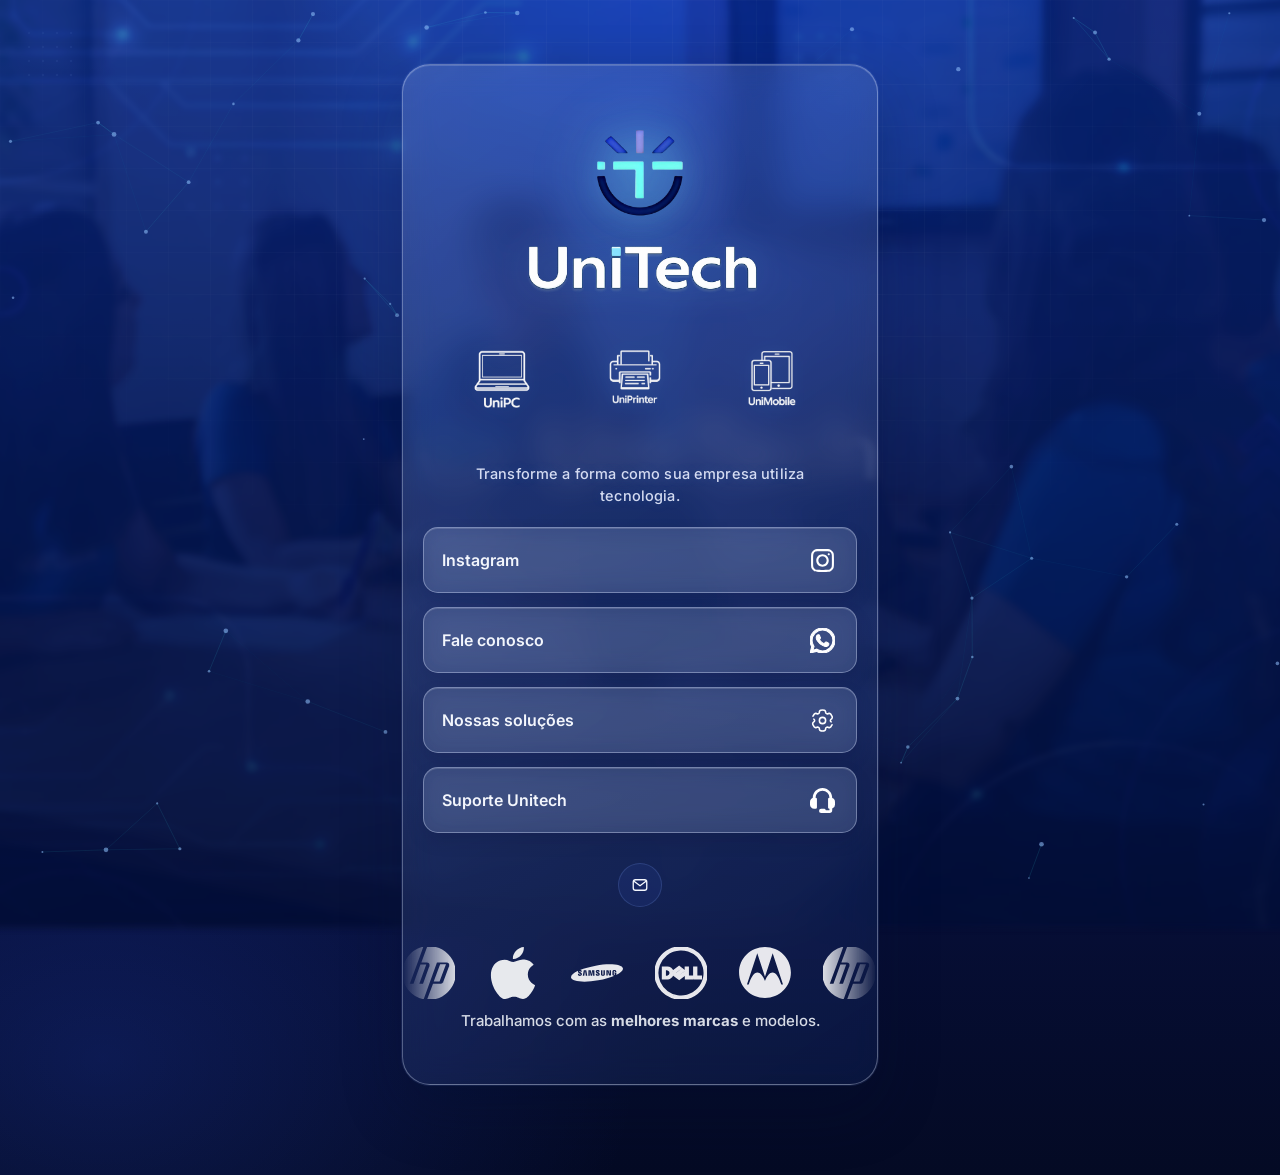
==== commit 858b1a7c: "edição email" ====
--- a/index.html
+++ b/index.html
@@ -88,7 +88,7 @@
 
       <!-- ===== Redes sociais (ícones redondos) ===== -->
       <div class="socials">
-        <a class="social-btn" href="mailto:contato@unitech.com" aria-label="E-mail">
+        <a class="social-btn" href="mailto:contato@unitechbr.com.br" aria-label="E-mail">
           <svg viewBox="0 0 24 24" fill="none" stroke="currentColor" stroke-width="1.8"><rect x="3" y="5" width="18" height="14" rx="3"/><path d="M4 7l8 6 8-6"/></svg>
         </a>
       </div>
--- a/css/style.css
+++ b/css/style.css
@@ -138,7 +138,7 @@
   --mini-icon-1-size: 128px;
   --mini-icon-2-size: 138px;
   --mini-icon-3-size: 138px;
-  --mini-icon-gap: 3px;
+  --mini-icon-gap: -6px;
   display:flex; align-items:center; justify-content:center; gap:var(--mini-icon-gap);
   margin:0 auto; width:100%;
   padding:0 6px;
